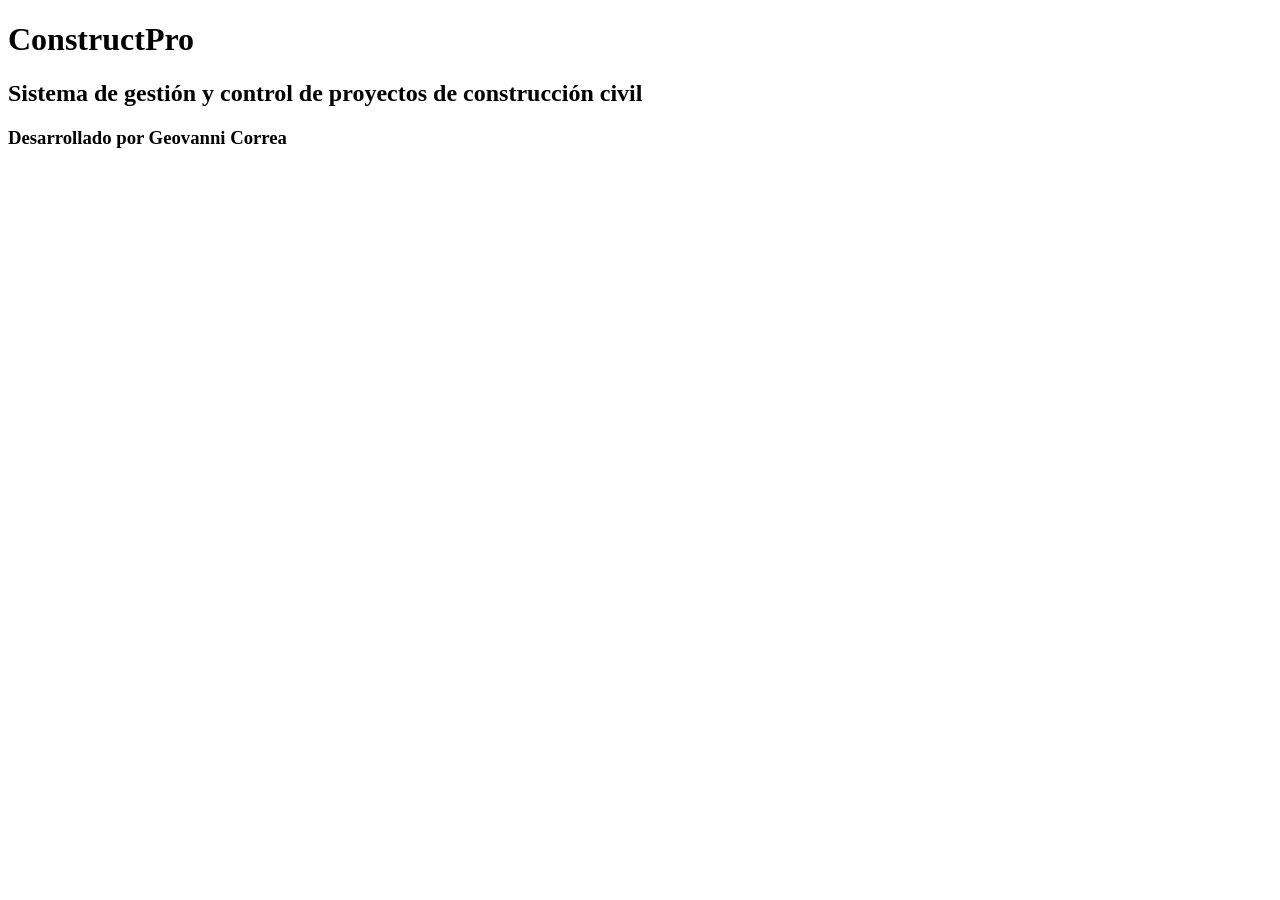
==== index.html @ c954213a "Add files via upload" ====
<!DOCTYPE html>
<html lang="es">
<head>
    <meta charset="UTF-8">
    <meta name="viewport" content="width=device-width, initial-scale=1.0">
    <title>ConstructPro</title>
</head>
<body>

    <h1>ConstructPro</h1>
    <h2>Sistema de gestión y control de proyectos de construcción civil</h2>
    <h3>Desarrollado por Geovanni Correa</h3>

</body>
</html>
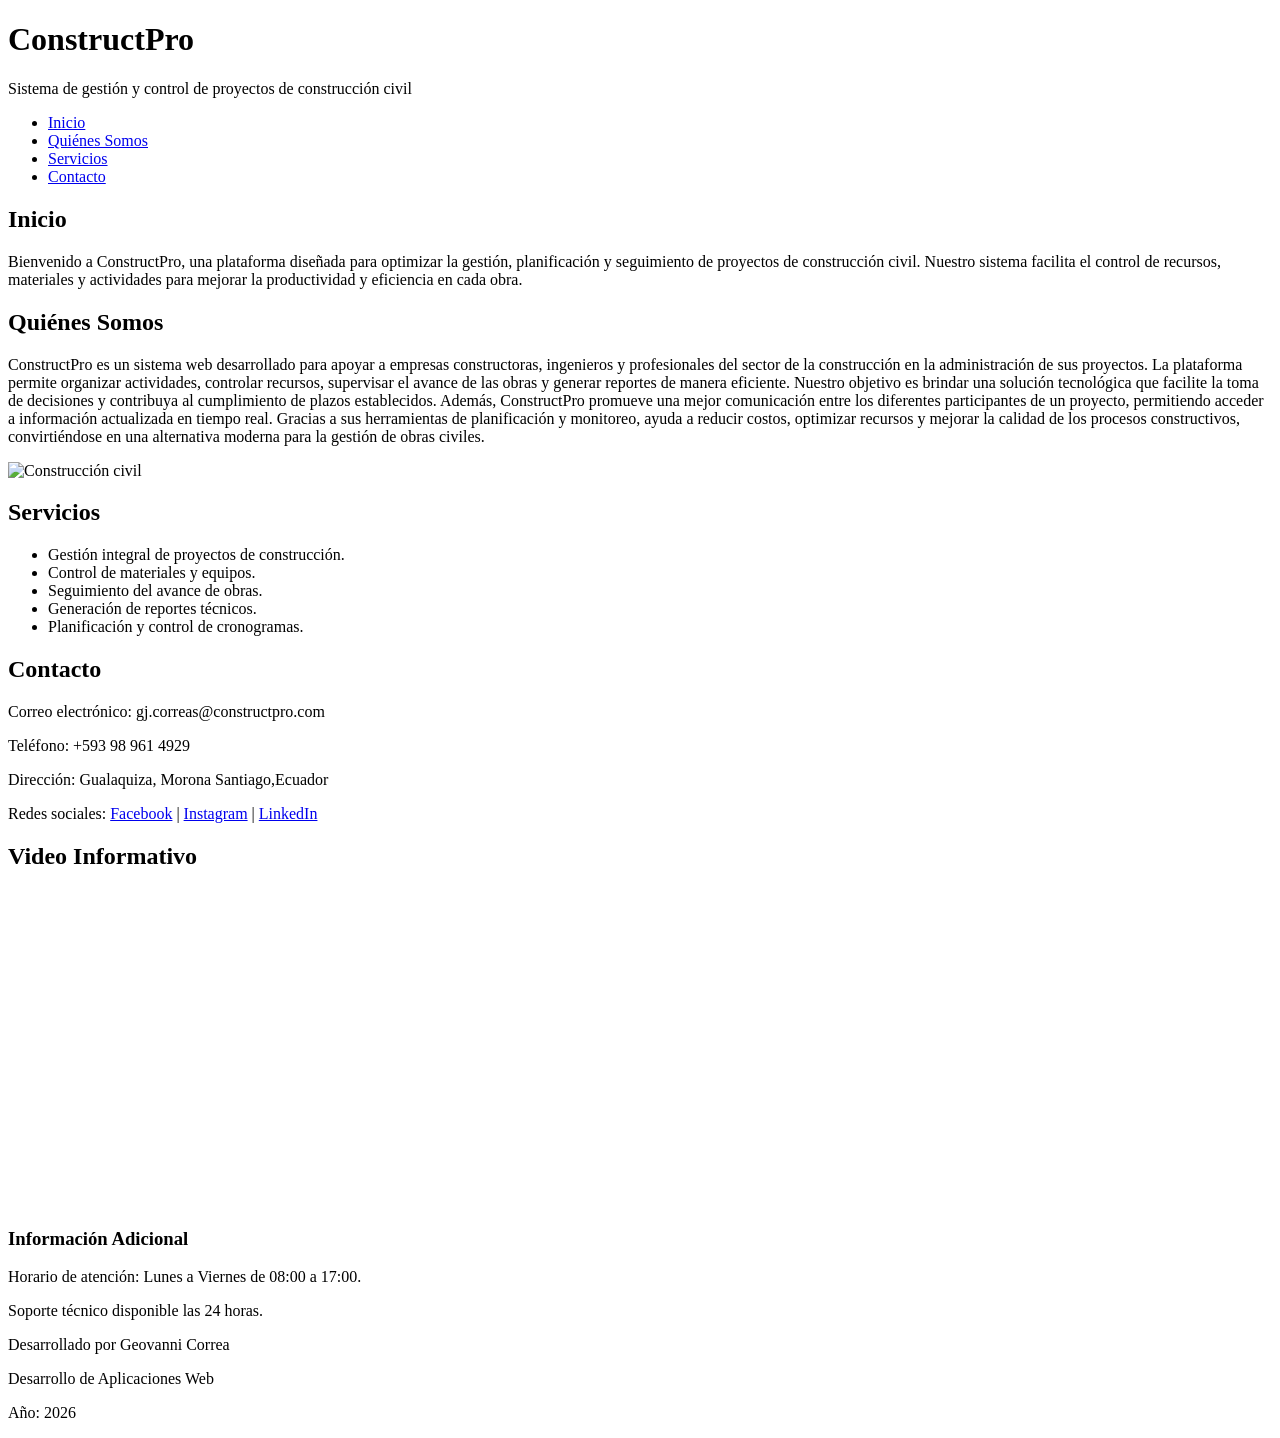
==== commit 6c6e769e: "Actualización Semana 3" ====
--- a/index.html
+++ b/index.html
@@ -7,9 +7,107 @@
 </head>
 <body>
 
-    <h1>ConstructPro</h1>
-    <h2>Sistema de gestión y control de proyectos de construcción civil</h2>
-    <h3>Desarrollado por Geovanni Correa</h3>
+    <header>
+        <h1>ConstructPro</h1>
+        <p>Sistema de gestión y control de proyectos de construcción civil</p>
+    </header>
+
+    <nav>
+        <ul>
+            <li><a href="#inicio">Inicio</a></li>
+            <li><a href="#quienes-somos">Quiénes Somos</a></li>
+            <li><a href="#servicios">Servicios</a></li>
+            <li><a href="#contacto">Contacto</a></li>
+        </ul>
+    </nav>
+
+    <main>
+
+        <section id="inicio">
+            <h2>Inicio</h2>
+            <p>
+                Bienvenido a ConstructPro, una plataforma diseñada para optimizar la gestión,
+                planificación y seguimiento de proyectos de construcción civil. Nuestro sistema
+                facilita el control de recursos, materiales y actividades para mejorar la
+                productividad y eficiencia en cada obra.
+            </p>
+        </section>
+
+        <section id="quienes-somos">
+            <h2>Quiénes Somos</h2>
+
+            <article>
+                <p>
+                    ConstructPro es un sistema web desarrollado para apoyar a empresas constructoras,
+                    ingenieros y profesionales del sector de la construcción en la administración de
+                    sus proyectos. La plataforma permite organizar actividades, controlar recursos,
+                    supervisar el avance de las obras y generar reportes de manera eficiente.
+                    Nuestro objetivo es brindar una solución tecnológica que facilite la toma de
+                    decisiones y contribuya al cumplimiento de plazos establecidos. Además,
+                    ConstructPro promueve una mejor comunicación entre los diferentes participantes
+                    de un proyecto, permitiendo acceder a información actualizada en tiempo real.
+                    Gracias a sus herramientas de planificación y monitoreo, ayuda a reducir costos,
+                    optimizar recursos y mejorar la calidad de los procesos constructivos,
+                    convirtiéndose en una alternativa moderna para la gestión de obras civiles.
+                </p>
+
+                <img src="https://images.unsplash.com/photo-1504307651254-35680f356dfd"
+                     alt="Construcción civil"
+                     width="560">
+            </article>
+        </section>
+
+        <section id="servicios">
+            <h2>Servicios</h2>
+            <ul>
+                <li>Gestión integral de proyectos de construcción.</li>
+                <li>Control de materiales y equipos.</li>
+                <li>Seguimiento del avance de obras.</li>
+                <li>Generación de reportes técnicos.</li>
+                <li>Planificación y control de cronogramas.</li>
+            </ul>
+        </section>
+
+        <section id="contacto">
+            <h2>Contacto</h2>
+
+            <p>Correo electrónico: gj.correas@constructpro.com</p>
+            <p>Teléfono: +593 98 961 4929</p>
+            <p>Dirección: Gualaquiza, Morona Santiago,Ecuador</p>
+
+            <p>
+                Redes sociales:
+                <a href="https://www.facebook.com" target="_blank">Facebook</a> |
+                <a href="https://www.instagram.com" target="_blank">Instagram</a> |
+                <a href="https://www.linkedin.com" target="_blank">LinkedIn</a>
+            </p>
+        </section>
+
+        <section>
+            <h2>Video Informativo</h2>
+
+<iframe width="560" height="315"
+    src="https://www.youtube.com/embed/iXQYnaMIH7M"
+    title="Video de ConstructPro"
+    frameborder="0"
+    allowfullscreen>
+</iframe>
+
+        </section>
+
+    </main>
+
+    <aside>
+        <h3>Información Adicional</h3>
+        <p>Horario de atención: Lunes a Viernes de 08:00 a 17:00.</p>
+        <p>Soporte técnico disponible las 24 horas.</p>
+    </aside>
+
+    <footer>
+        <p>Desarrollado por Geovanni Correa</p>
+        <p>Desarrollo de Aplicaciones Web</p>
+        <p>Año: 2026</p>
+    </footer>
 
 </body>
-</html>
+</html>
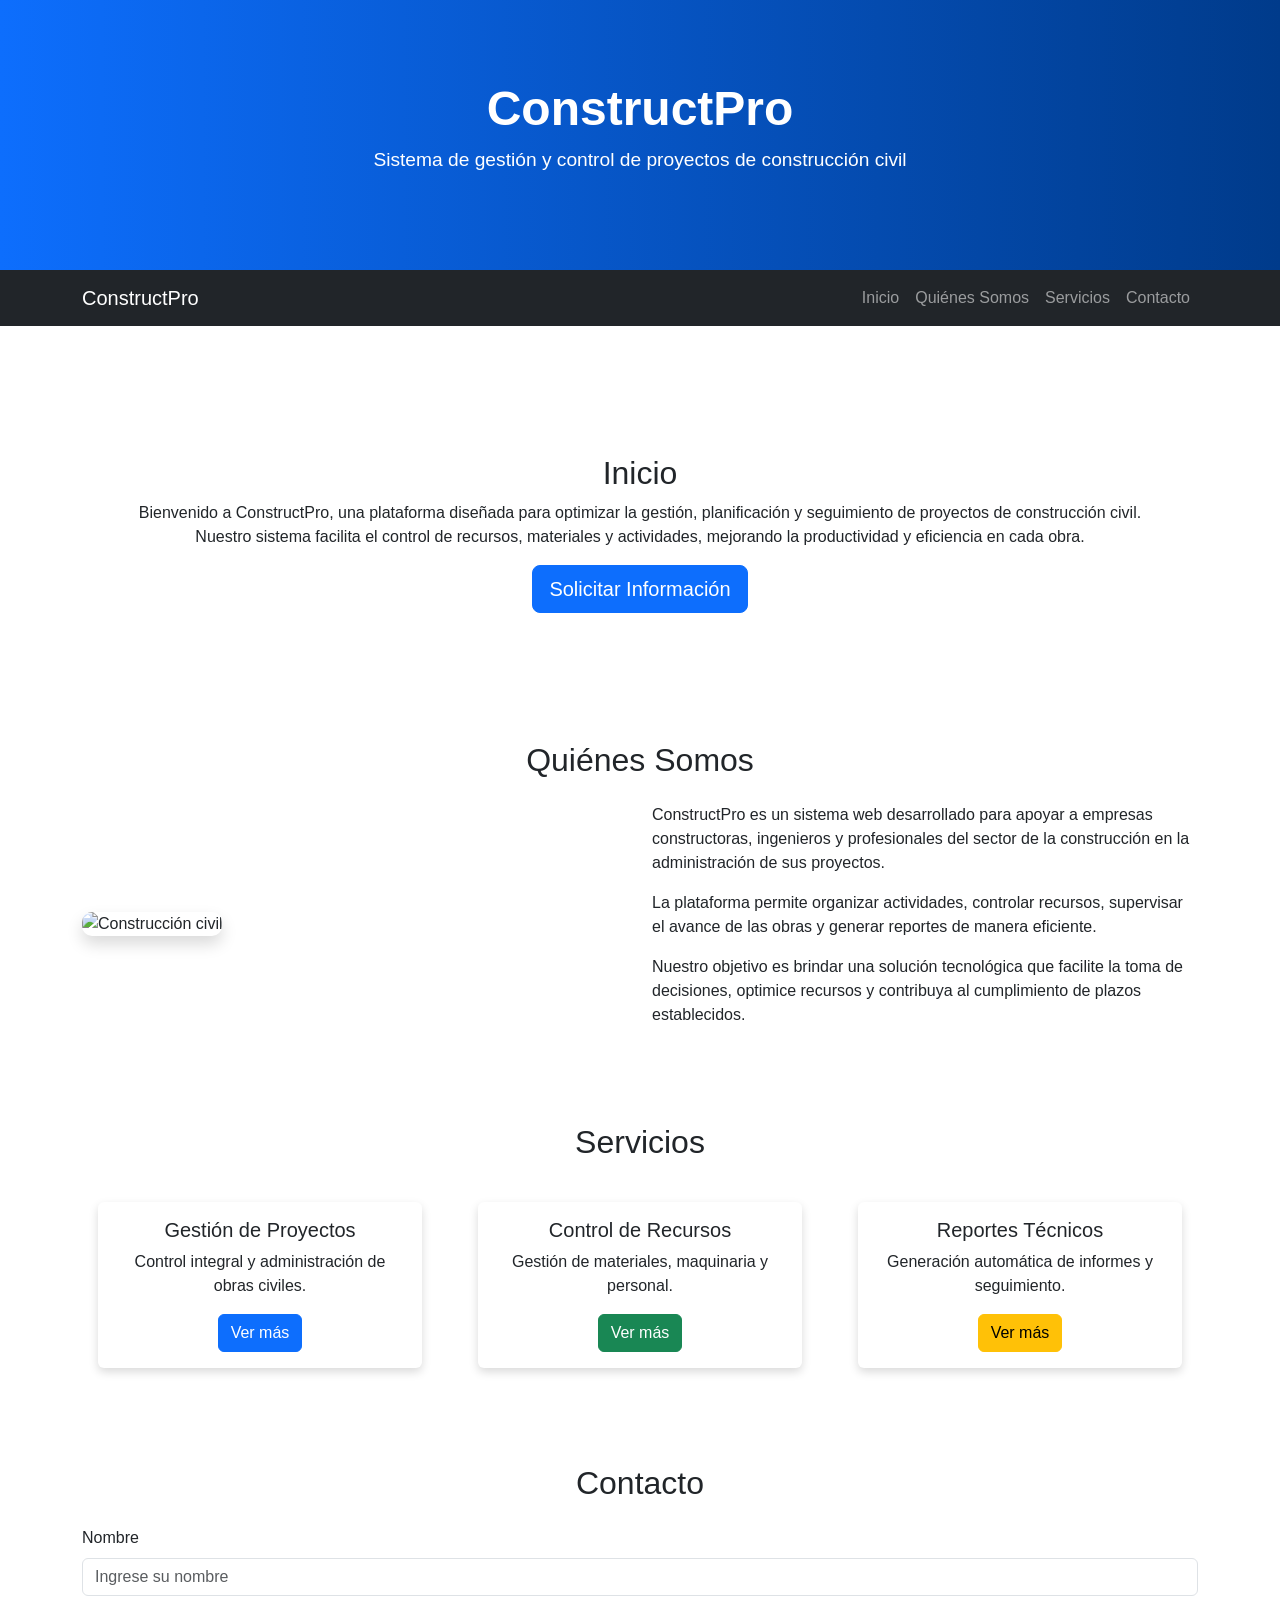
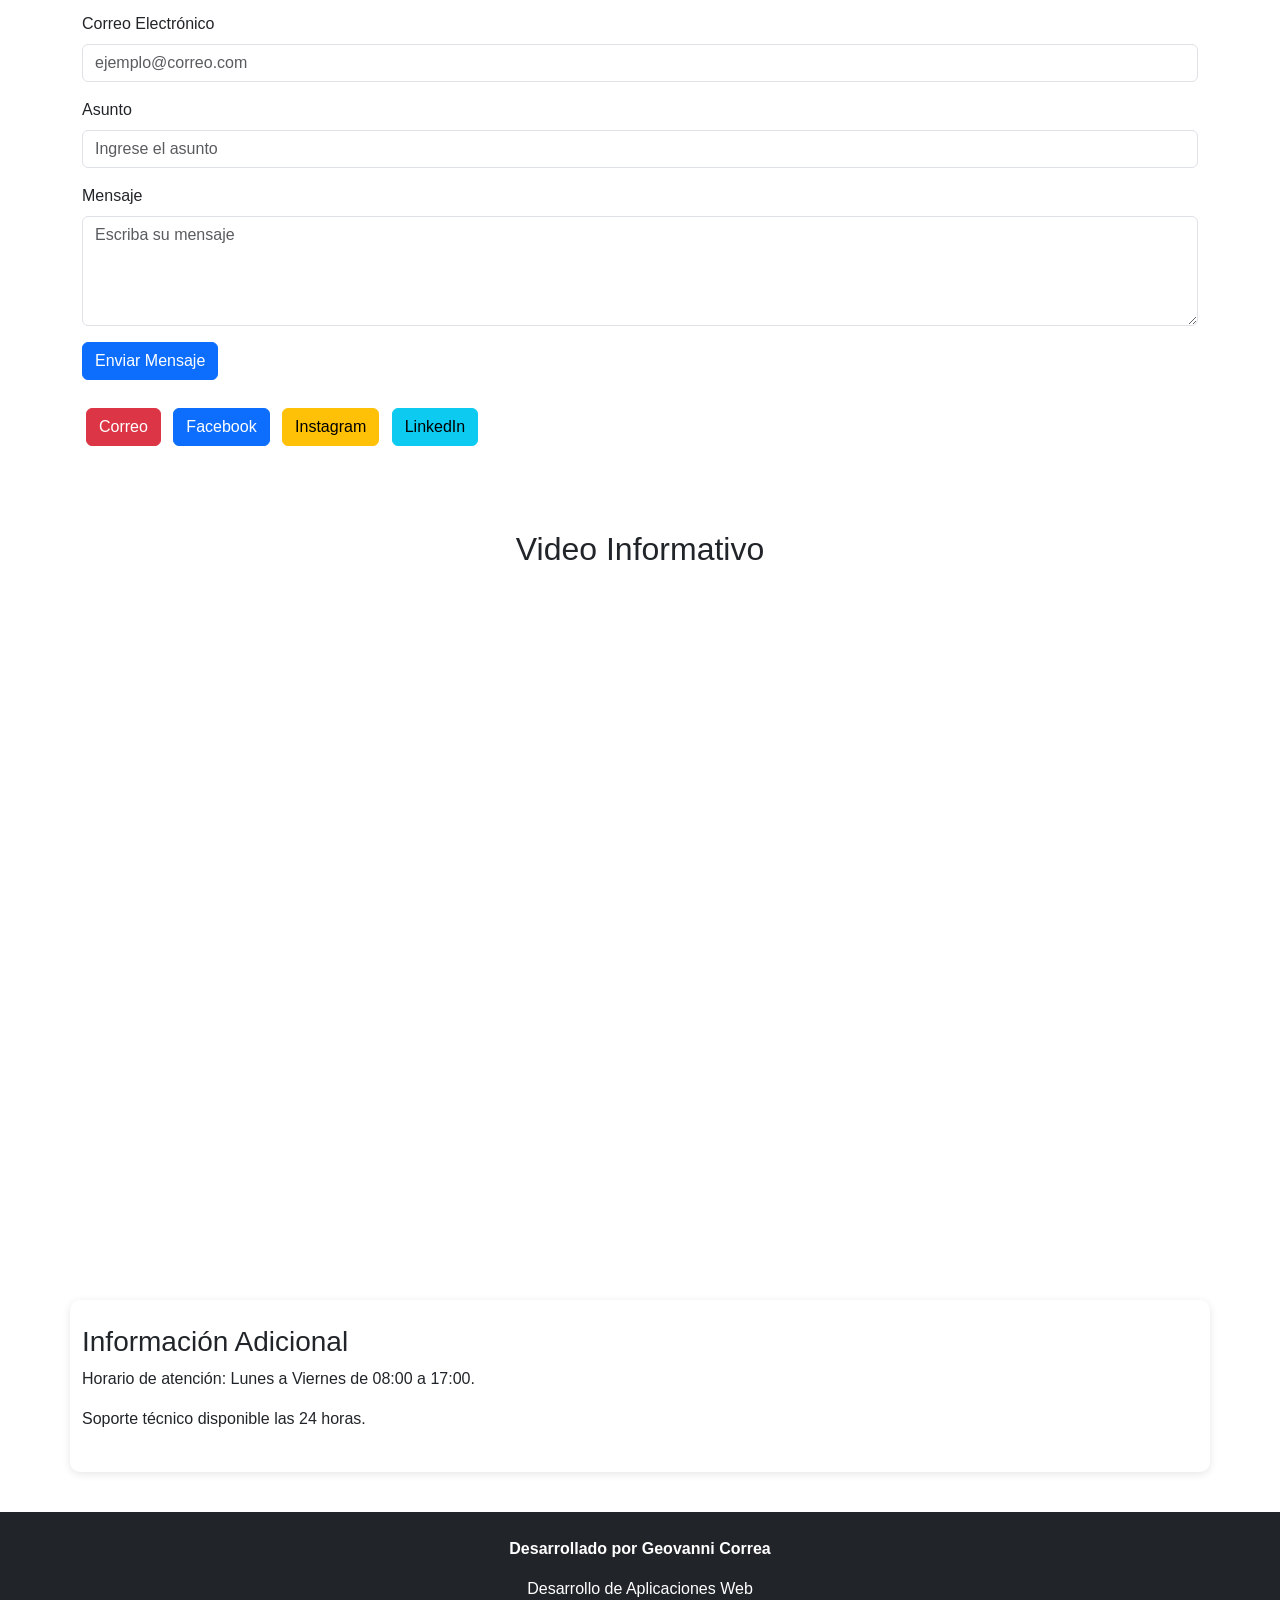
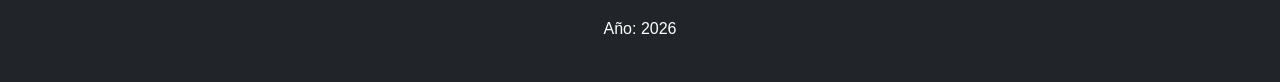
==== commit 88786367: "Actualización Semana 4 Bootstrap y CSS3" ====
--- a/index.html
+++ b/index.html
@@ -1,113 +1,446 @@
 <!DOCTYPE html>
 <html lang="es">
 <head>
-    <meta charset="UTF-8">
-    <meta name="viewport" content="width=device-width, initial-scale=1.0">
-    <title>ConstructPro</title>
+<meta charset="UTF-8">
+<meta name="viewport" content="width=device-width, initial-scale=1.0">
+
+<title>ConstructPro</title>
+
+<!-- Bootstrap -->
+<link href="https://cdn.jsdelivr.net/npm/bootstrap@5.3.8/dist/css/bootstrap.min.css" rel="stylesheet">
+
+<style>
+
+body{
+    font-family: Arial, sans-serif;
+    background-color: #ffffff;
+}
+
+/* HEADER */
+header{
+    background: linear-gradient(90deg, #0d6efd, #003b8b);
+    color: white;
+    text-align: center;
+    padding: 80px 20px;
+}
+
+header h1{
+    font-size: 3rem;
+    font-weight: bold;
+}
+
+header p{
+    font-size: 1.2rem;
+}
+
+/* SECCIONES */
+section{
+    margin-top: 80px;
+    margin-bottom: 80px;
+}
+
+/* TARJETAS */
+.card{
+    border: none;
+    box-shadow: 0 4px 10px rgba(0,0,0,0.15);
+    transition: transform 0.3s;
+}
+
+.card:hover{
+    transform: translateY(-5px);
+}
+
+/* IMAGEN */
+img{
+    border-radius: 10px;
+}
+
+/* ASIDE */
+aside{
+    background-color: white;
+    padding: 25px;
+    border-radius: 10px;
+    margin-top: 40px;
+    box-shadow: 0 2px 8px rgba(0,0,0,0.1);
+}
+
+/* FOOTER */
+footer{
+    background-color: #212529;
+    color: white;
+    text-align: center;
+    padding: 25px;
+    margin-top: 40px;
+}
+
+/* RESPONSIVE */
+@media(max-width:768px){
+
+    header{
+        padding: 50px 15px;
+    }
+
+    header h1{
+        font-size: 2rem;
+    }
+
+    header p{
+        font-size: 1rem;
+    }
+}
+
+</style>
+
 </head>
 <body>
 
-    <header>
-        <h1>ConstructPro</h1>
-        <p>Sistema de gestión y control de proyectos de construcción civil</p>
-    </header>
-
-    <nav>
-        <ul>
-            <li><a href="#inicio">Inicio</a></li>
-            <li><a href="#quienes-somos">Quiénes Somos</a></li>
-            <li><a href="#servicios">Servicios</a></li>
-            <li><a href="#contacto">Contacto</a></li>
-        </ul>
-    </nav>
-
-    <main>
-
-        <section id="inicio">
-            <h2>Inicio</h2>
-            <p>
-                Bienvenido a ConstructPro, una plataforma diseñada para optimizar la gestión,
-                planificación y seguimiento de proyectos de construcción civil. Nuestro sistema
-                facilita el control de recursos, materiales y actividades para mejorar la
-                productividad y eficiencia en cada obra.
-            </p>
-        </section>
-
-        <section id="quienes-somos">
-            <h2>Quiénes Somos</h2>
-
-            <article>
-                <p>
-                    ConstructPro es un sistema web desarrollado para apoyar a empresas constructoras,
-                    ingenieros y profesionales del sector de la construcción en la administración de
-                    sus proyectos. La plataforma permite organizar actividades, controlar recursos,
-                    supervisar el avance de las obras y generar reportes de manera eficiente.
-                    Nuestro objetivo es brindar una solución tecnológica que facilite la toma de
-                    decisiones y contribuya al cumplimiento de plazos establecidos. Además,
-                    ConstructPro promueve una mejor comunicación entre los diferentes participantes
-                    de un proyecto, permitiendo acceder a información actualizada en tiempo real.
-                    Gracias a sus herramientas de planificación y monitoreo, ayuda a reducir costos,
-                    optimizar recursos y mejorar la calidad de los procesos constructivos,
-                    convirtiéndose en una alternativa moderna para la gestión de obras civiles.
-                </p>
-
-                <img src="https://images.unsplash.com/photo-1504307651254-35680f356dfd"
-                     alt="Construcción civil"
-                     width="560">
-            </article>
-        </section>
-
-        <section id="servicios">
-            <h2>Servicios</h2>
-            <ul>
-                <li>Gestión integral de proyectos de construcción.</li>
-                <li>Control de materiales y equipos.</li>
-                <li>Seguimiento del avance de obras.</li>
-                <li>Generación de reportes técnicos.</li>
-                <li>Planificación y control de cronogramas.</li>
-            </ul>
-        </section>
-
-        <section id="contacto">
-            <h2>Contacto</h2>
-
-            <p>Correo electrónico: gj.correas@constructpro.com</p>
-            <p>Teléfono: +593 98 961 4929</p>
-            <p>Dirección: Gualaquiza, Morona Santiago,Ecuador</p>
-
-            <p>
-                Redes sociales:
-                <a href="https://www.facebook.com" target="_blank">Facebook</a> |
-                <a href="https://www.instagram.com" target="_blank">Instagram</a> |
-                <a href="https://www.linkedin.com" target="_blank">LinkedIn</a>
-            </p>
-        </section>
-
-        <section>
-            <h2>Video Informativo</h2>
-
-<iframe width="560" height="315"
-    src="https://www.youtube.com/embed/iXQYnaMIH7M"
-    title="Video de ConstructPro"
-    frameborder="0"
-    allowfullscreen>
+<!-- HEADER -->
+<header>
+    <h1>ConstructPro</h1>
+    <p>Sistema de gestión y control de proyectos de construcción civil</p>
+</header>
+
+<!-- NAVBAR -->
+<nav class="navbar navbar-expand-lg navbar-dark bg-dark">
+
+<div class="container">
+
+<a class="navbar-brand" href="#">ConstructPro</a>
+
+<button class="navbar-toggler"
+type="button"
+data-bs-toggle="collapse"
+data-bs-target="#menu">
+
+<span class="navbar-toggler-icon"></span>
+
+</button>
+
+<div class="collapse navbar-collapse" id="menu">
+
+<ul class="navbar-nav ms-auto">
+
+<li class="nav-item">
+<a class="nav-link" href="#inicio">Inicio</a>
+</li>
+
+<li class="nav-item">
+<a class="nav-link" href="#quienes-somos">Quiénes Somos</a>
+</li>
+
+<li class="nav-item">
+<a class="nav-link" href="#servicios">Servicios</a>
+</li>
+
+<li class="nav-item">
+<a class="nav-link" href="#contacto">Contacto</a>
+</li>
+
+</ul>
+
+</div>
+
+</div>
+
+</nav>
+
+<!-- MAIN -->
+<main class="container">
+
+<!-- INICIO -->
+<section id="inicio" class="text-center p-5">
+
+<h2>Inicio</h2>
+
+<p>
+Bienvenido a ConstructPro, una plataforma diseñada para optimizar la gestión,
+planificación y seguimiento de proyectos de construcción civil.
+Nuestro sistema facilita el control de recursos, materiales y actividades,
+mejorando la productividad y eficiencia en cada obra.
+</p>
+
+<a href="#contacto" class="btn btn-primary btn-lg">
+Solicitar Información
+</a>
+
+</section>
+
+<!-- QUIÉNES SOMOS -->
+<section id="quienes-somos">
+
+<h2 class="text-center mb-4">
+Quiénes Somos
+</h2>
+
+<div class="row align-items-center">
+
+<div class="col-md-6">
+
+<img
+src="https://images.unsplash.com/photo-1504307651254-35680f356dfd?auto=format&fit=crop&w=1000&q=80"
+alt="Construcción civil"
+class="img-fluid shadow">
+
+</div>
+
+<div class="col-md-6">
+
+<article>
+
+<p>
+ConstructPro es un sistema web desarrollado para apoyar a empresas constructoras,
+ingenieros y profesionales del sector de la construcción en la administración de
+sus proyectos.
+</p>
+
+<p>
+La plataforma permite organizar actividades, controlar recursos, supervisar el
+avance de las obras y generar reportes de manera eficiente.
+</p>
+
+<p>
+Nuestro objetivo es brindar una solución tecnológica que facilite la toma de
+decisiones, optimice recursos y contribuya al cumplimiento de plazos establecidos.
+</p>
+
+</article>
+
+</div>
+
+</div>
+
+</section>
+
+<!-- SERVICIOS -->
+<section id="servicios">
+
+<h2 class="text-center mb-4">
+Servicios
+</h2>
+
+<div class="row">
+
+<div class="col-md-4">
+
+<div class="card m-3">
+
+<div class="card-body text-center">
+
+<h5 class="card-title">
+Gestión de Proyectos
+</h5>
+
+<p class="card-text">
+Control integral y administración de obras civiles.
+</p>
+
+<a href="#" class="btn btn-primary">
+Ver más
+</a>
+
+</div>
+
+</div>
+
+</div>
+
+<div class="col-md-4">
+
+<div class="card m-3">
+
+<div class="card-body text-center">
+
+<h5 class="card-title">
+Control de Recursos
+</h5>
+
+<p class="card-text">
+Gestión de materiales, maquinaria y personal.
+</p>
+
+<a href="#" class="btn btn-success">
+Ver más
+</a>
+
+</div>
+
+</div>
+
+</div>
+
+<div class="col-md-4">
+
+<div class="card m-3">
+
+<div class="card-body text-center">
+
+<h5 class="card-title">
+Reportes Técnicos
+</h5>
+
+<p class="card-text">
+Generación automática de informes y seguimiento.
+</p>
+
+<a href="#" class="btn btn-warning">
+Ver más
+</a>
+
+</div>
+
+</div>
+
+</div>
+
+</div>
+
+</section>
+
+<!-- CONTACTO -->
+<section id="contacto">
+
+<h2 class="text-center mb-4">
+Contacto
+</h2>
+
+<form>
+
+<div class="mb-3">
+
+<label class="form-label">
+Nombre
+</label>
+
+<input
+type="text"
+class="form-control"
+placeholder="Ingrese su nombre">
+
+</div>
+
+<div class="mb-3">
+
+<label class="form-label">
+Correo Electrónico
+</label>
+
+<input
+type="email"
+class="form-control"
+placeholder="ejemplo@correo.com">
+
+</div>
+
+<div class="mb-3">
+
+<label class="form-label">
+Asunto
+</label>
+
+<input
+type="text"
+class="form-control"
+placeholder="Ingrese el asunto">
+
+</div>
+
+<div class="mb-3">
+
+<label class="form-label">
+Mensaje
+</label>
+
+<textarea
+class="form-control"
+rows="4"
+placeholder="Escriba su mensaje"></textarea>
+
+</div>
+
+<button type="submit" class="btn btn-primary">
+Enviar Mensaje
+</button>
+
+</form>
+
+<div class="mt-4">
+
+<a href="mailto:gj.correas@constructpro.com"
+class="btn btn-danger m-1">
+Correo
+</a>
+
+<a href="https://www.facebook.com"
+target="_blank"
+class="btn btn-primary m-1">
+Facebook
+</a>
+
+<a href="https://www.instagram.com"
+target="_blank"
+class="btn btn-warning m-1">
+Instagram
+</a>
+
+<a href="https://www.linkedin.com"
+target="_blank"
+class="btn btn-info m-1">
+LinkedIn
+</a>
+
+</div>
+
+</section>
+
+<!-- VIDEO -->
+<section class="text-center">
+
+<h2 class="mb-4">
+Video Informativo
+</h2>
+
+<div class="ratio ratio-16x9">
+
+<iframe
+src="https://www.youtube.com/embed/iXQYnaMIH7M"
+title="Video ConstructPro"
+allowfullscreen>
 </iframe>
 
-        </section>
-
-    </main>
-
-    <aside>
-        <h3>Información Adicional</h3>
-        <p>Horario de atención: Lunes a Viernes de 08:00 a 17:00.</p>
-        <p>Soporte técnico disponible las 24 horas.</p>
-    </aside>
-
-    <footer>
-        <p>Desarrollado por Geovanni Correa</p>
-        <p>Desarrollo de Aplicaciones Web</p>
-        <p>Año: 2026</p>
-    </footer>
+</div>
+
+</section>
+
+</main>
+
+<!-- ASIDE -->
+<aside class="container">
+
+<h3>Información Adicional</h3>
+
+<p>
+Horario de atención: Lunes a Viernes de 08:00 a 17:00.
+</p>
+
+<p>
+Soporte técnico disponible las 24 horas.
+</p>
+
+</aside>
+
+<!-- FOOTER -->
+<footer>
+
+<p><strong>Desarrollado por Geovanni Correa</strong></p>
+
+<p>Desarrollo de Aplicaciones Web</p>
+
+<p>Año: 2026</p>
+
+</footer>
+
+<!-- Bootstrap JS -->
+<script src="https://cdn.jsdelivr.net/npm/bootstrap@5.3.8/dist/js/bootstrap.bundle.min.js"></script>
 
 </body>
 </html>
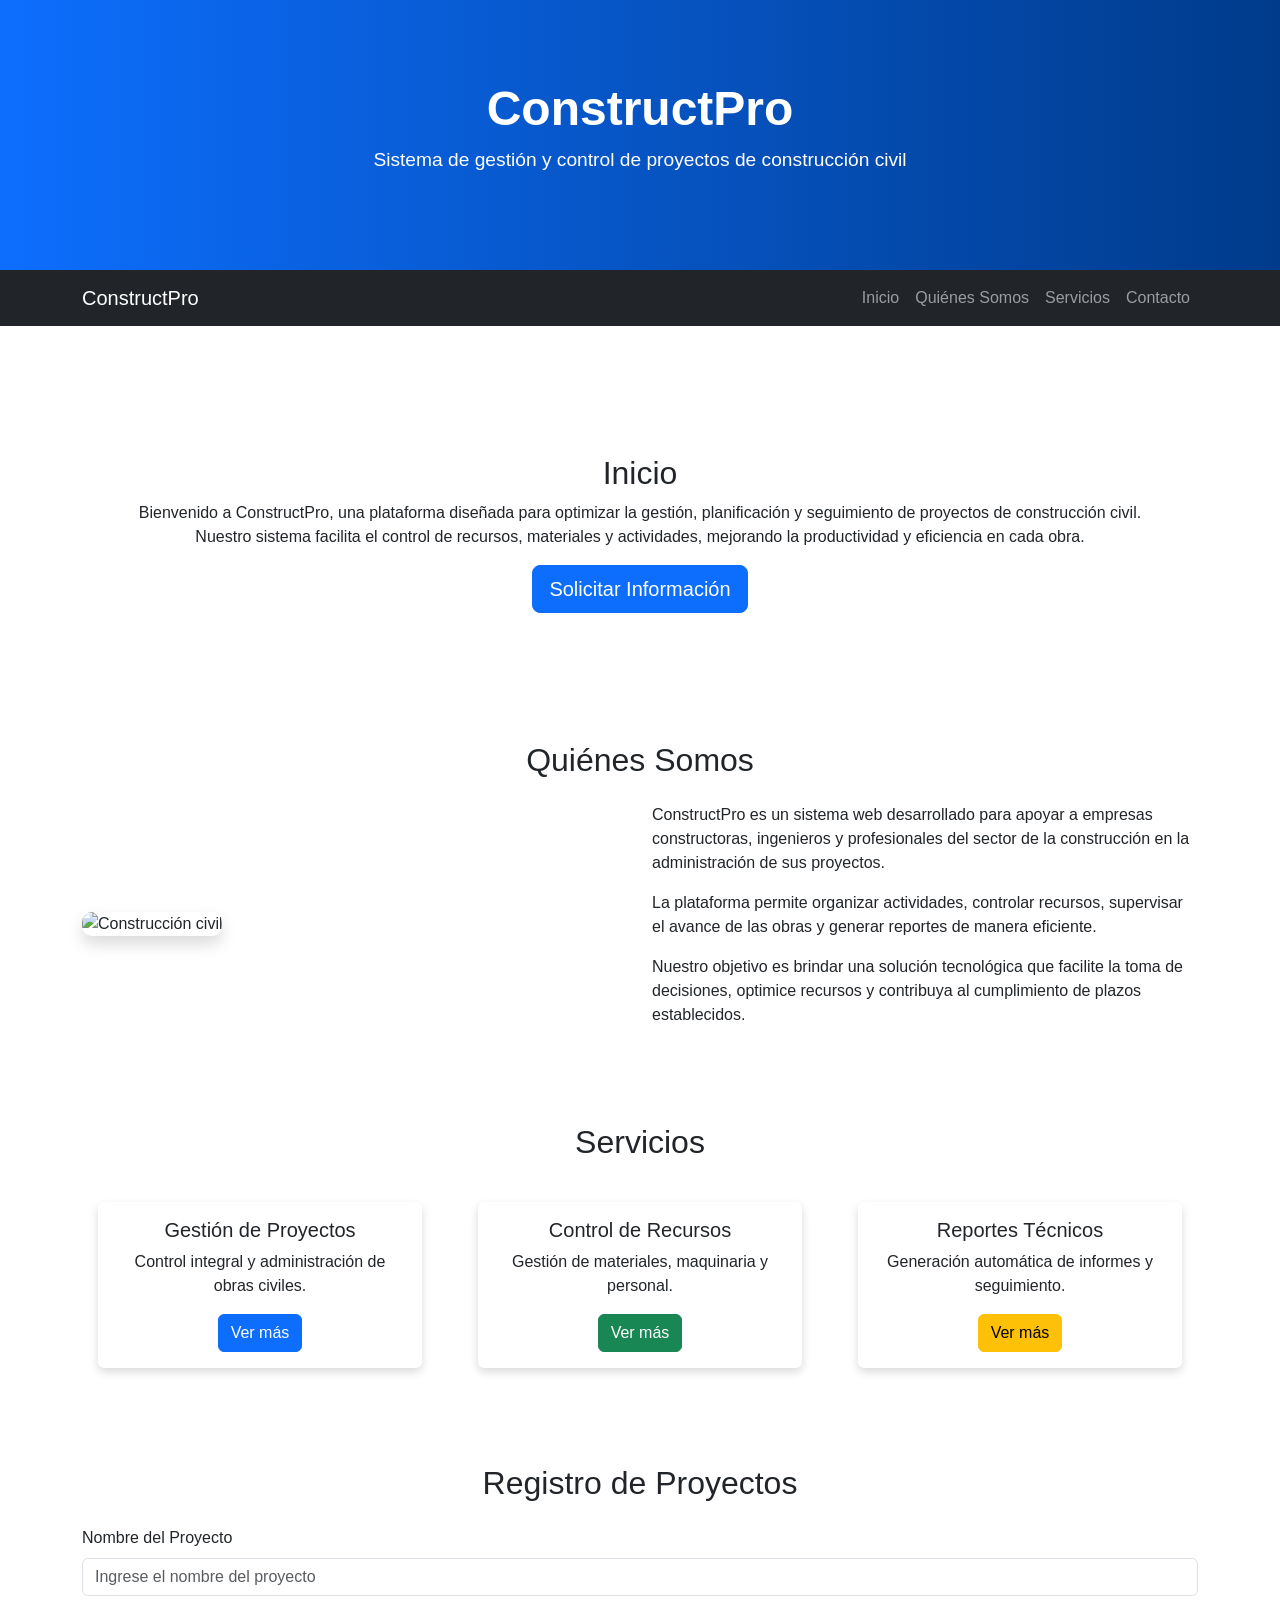
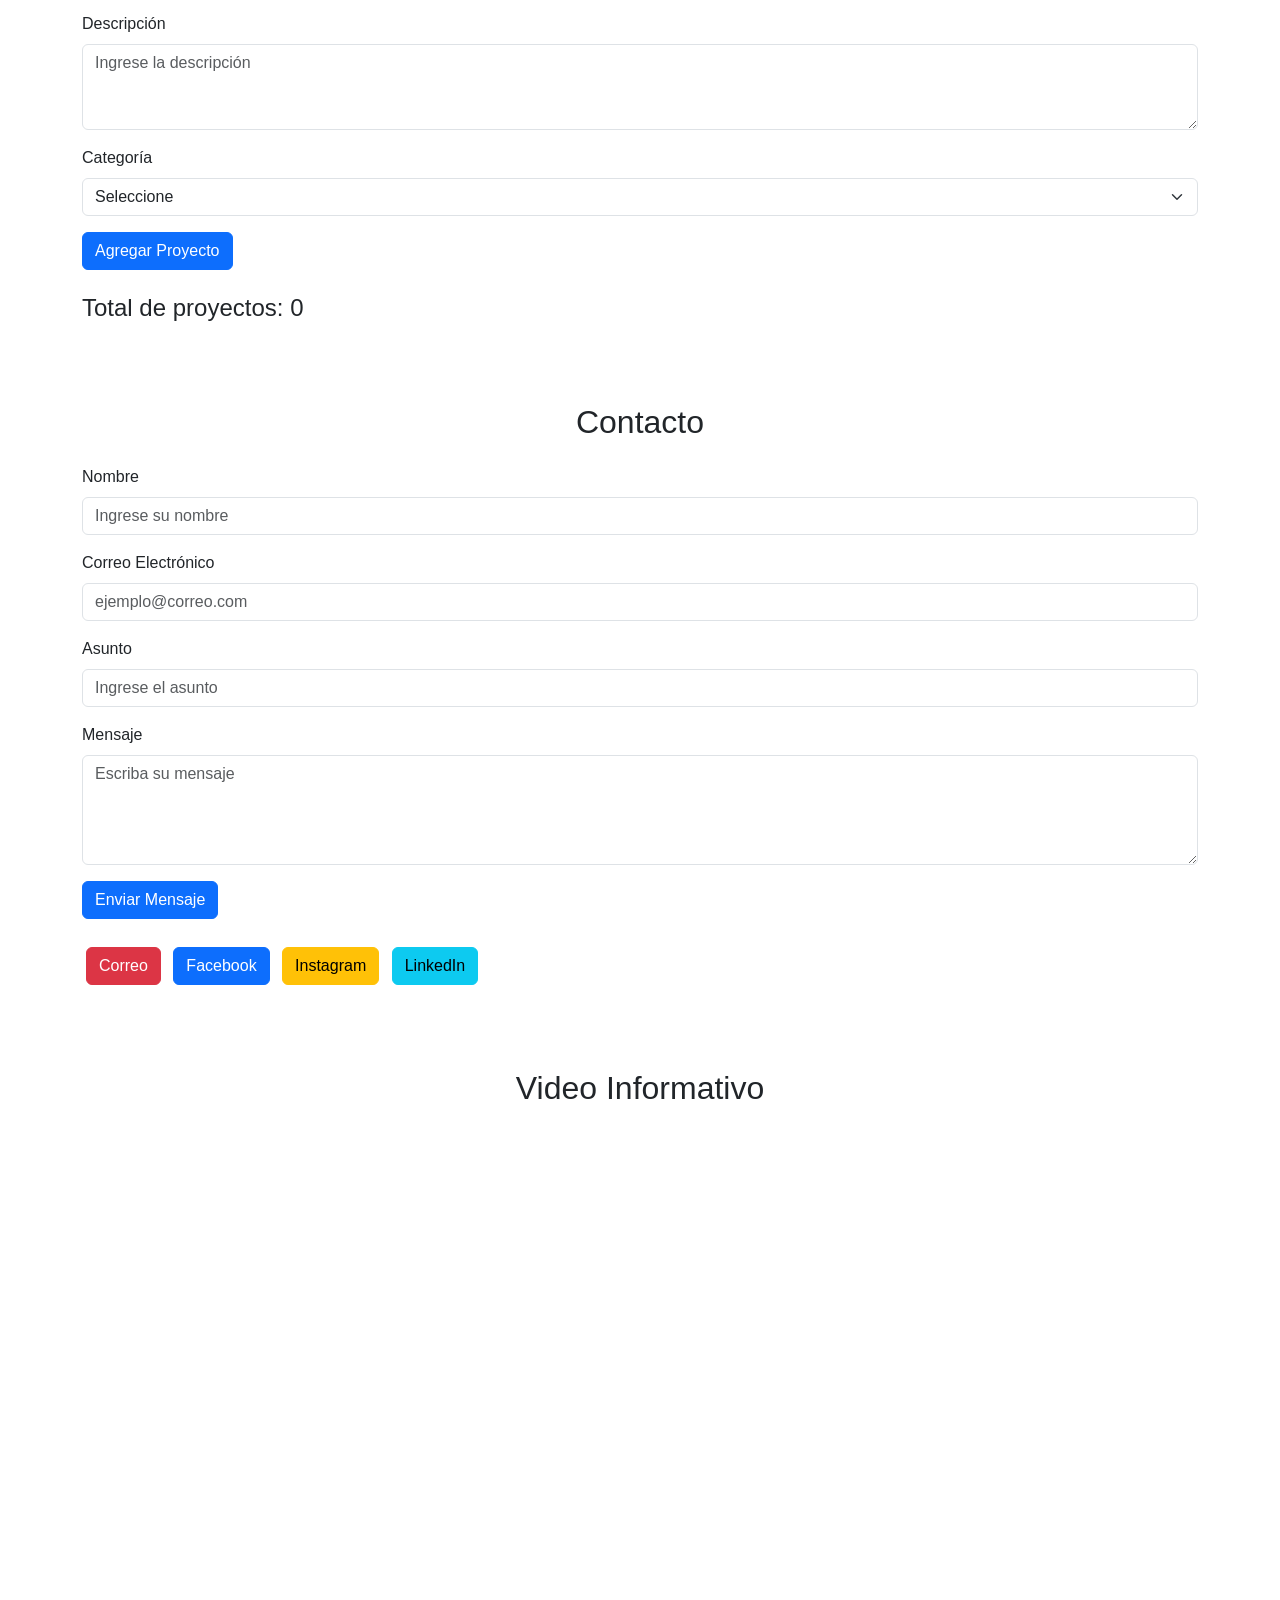
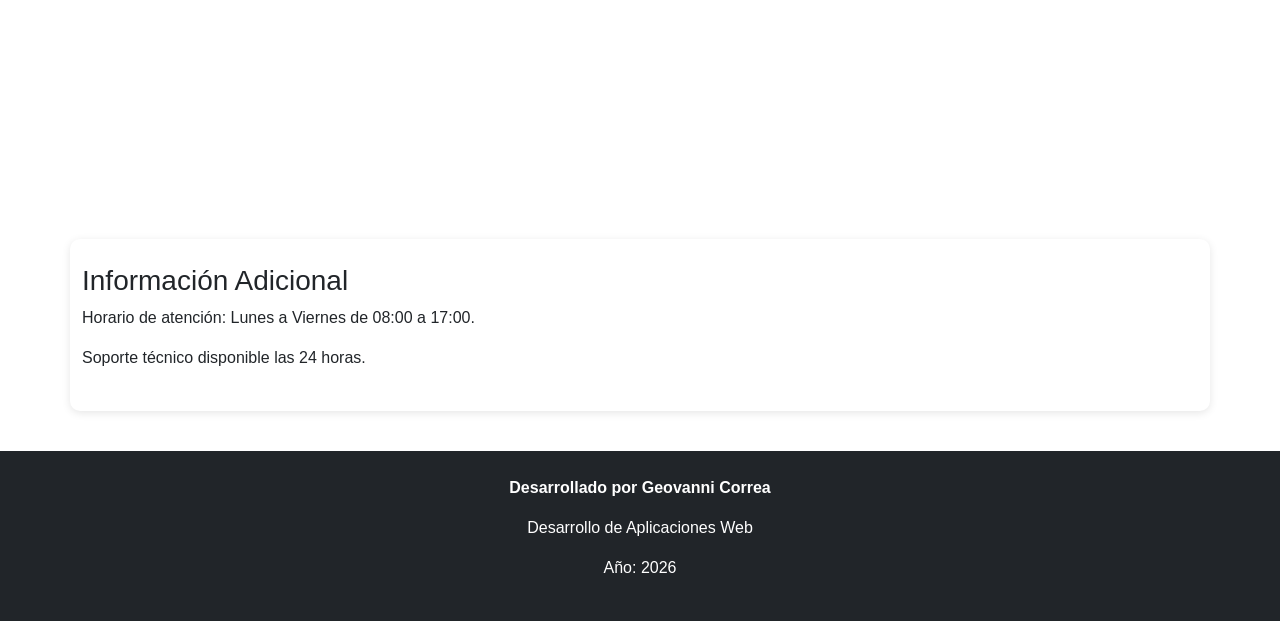
==== commit b2b594d1: "Actualización Semana 5 - JavaScript" ====
--- a/index.html
+++ b/index.html
@@ -212,6 +212,7 @@
 </section>
 
 <!-- SERVICIOS -->
+<!-- SERVICIOS -->
 <section id="servicios">
 
 <h2 class="text-center mb-4">
@@ -293,6 +294,69 @@
 </div>
 
 </div>
+
+</section>
+
+<!-- REGISTRO DE PROYECTOS -->
+<section id="proyectos">
+
+<h2 class="text-center mb-4">
+Registro de Proyectos
+</h2>
+
+<form id="formProyecto">
+
+<div class="mb-3">
+<label class="form-label">Nombre del Proyecto</label>
+<input
+type="text"
+class="form-control"
+id="nombre"
+placeholder="Ingrese el nombre del proyecto">
+</div>
+
+<div class="mb-3">
+<label class="form-label">Descripción</label>
+<textarea
+class="form-control"
+id="descripcion"
+rows="3"
+placeholder="Ingrese la descripción"></textarea>
+</div>
+
+<div class="mb-3">
+<label class="form-label">Categoría</label>
+
+<select
+class="form-select"
+id="categoria">
+
+<option value="">Seleccione</option>
+<option>Edificación</option>
+<option>Carreteras</option>
+<option>Puentes</option>
+<option>Vivienda</option>
+
+</select>
+
+</div>
+
+<button
+type="submit"
+class="btn btn-primary">
+Agregar Proyecto
+</button>
+
+</form>
+
+<div id="mensaje" class="mt-3"></div>
+
+<h4 class="mt-4">
+Total de proyectos:
+<span id="total">0</span>
+</h4>
+
+<div id="listaProyectos"></div>
 
 </section>
 
@@ -442,5 +506,7 @@
 <!-- Bootstrap JS -->
 <script src="https://cdn.jsdelivr.net/npm/bootstrap@5.3.8/dist/js/bootstrap.bundle.min.js"></script>
 
+<script src="script.js"></script>
+
 </body>
 </html>
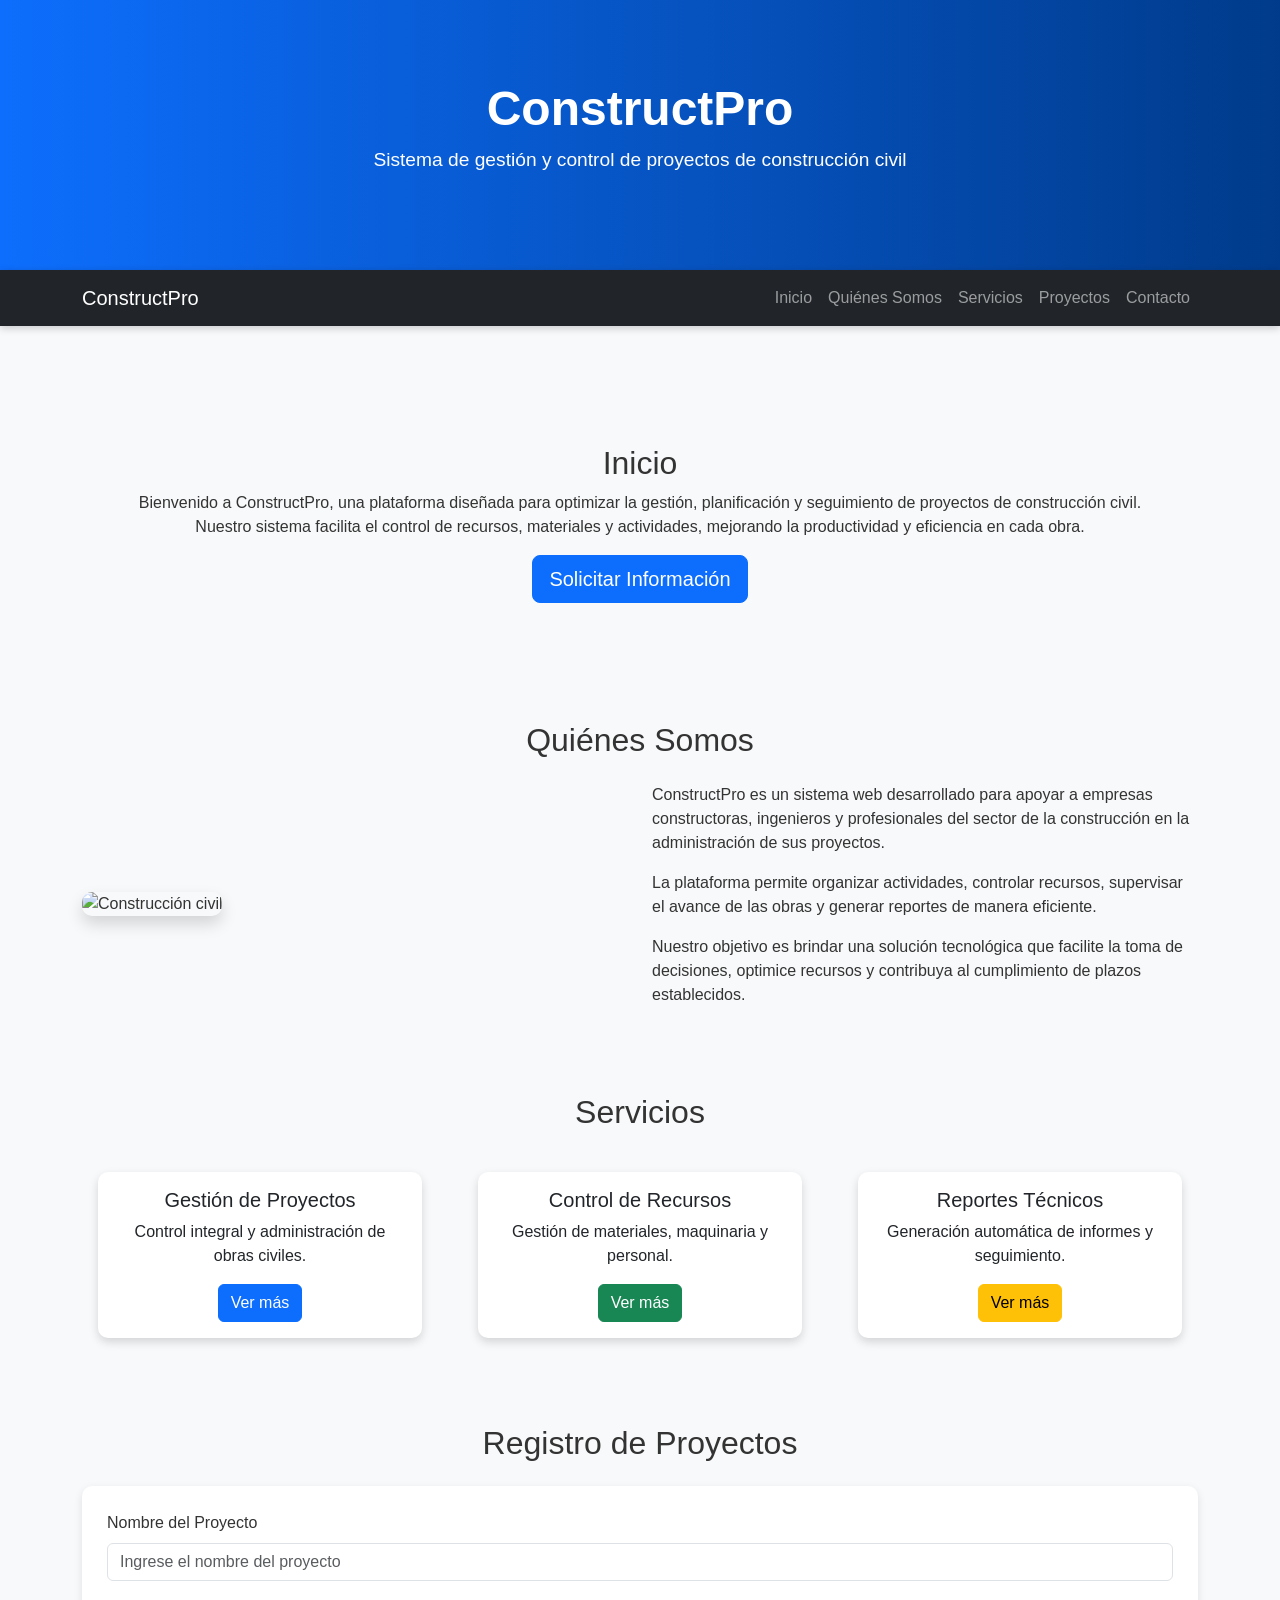
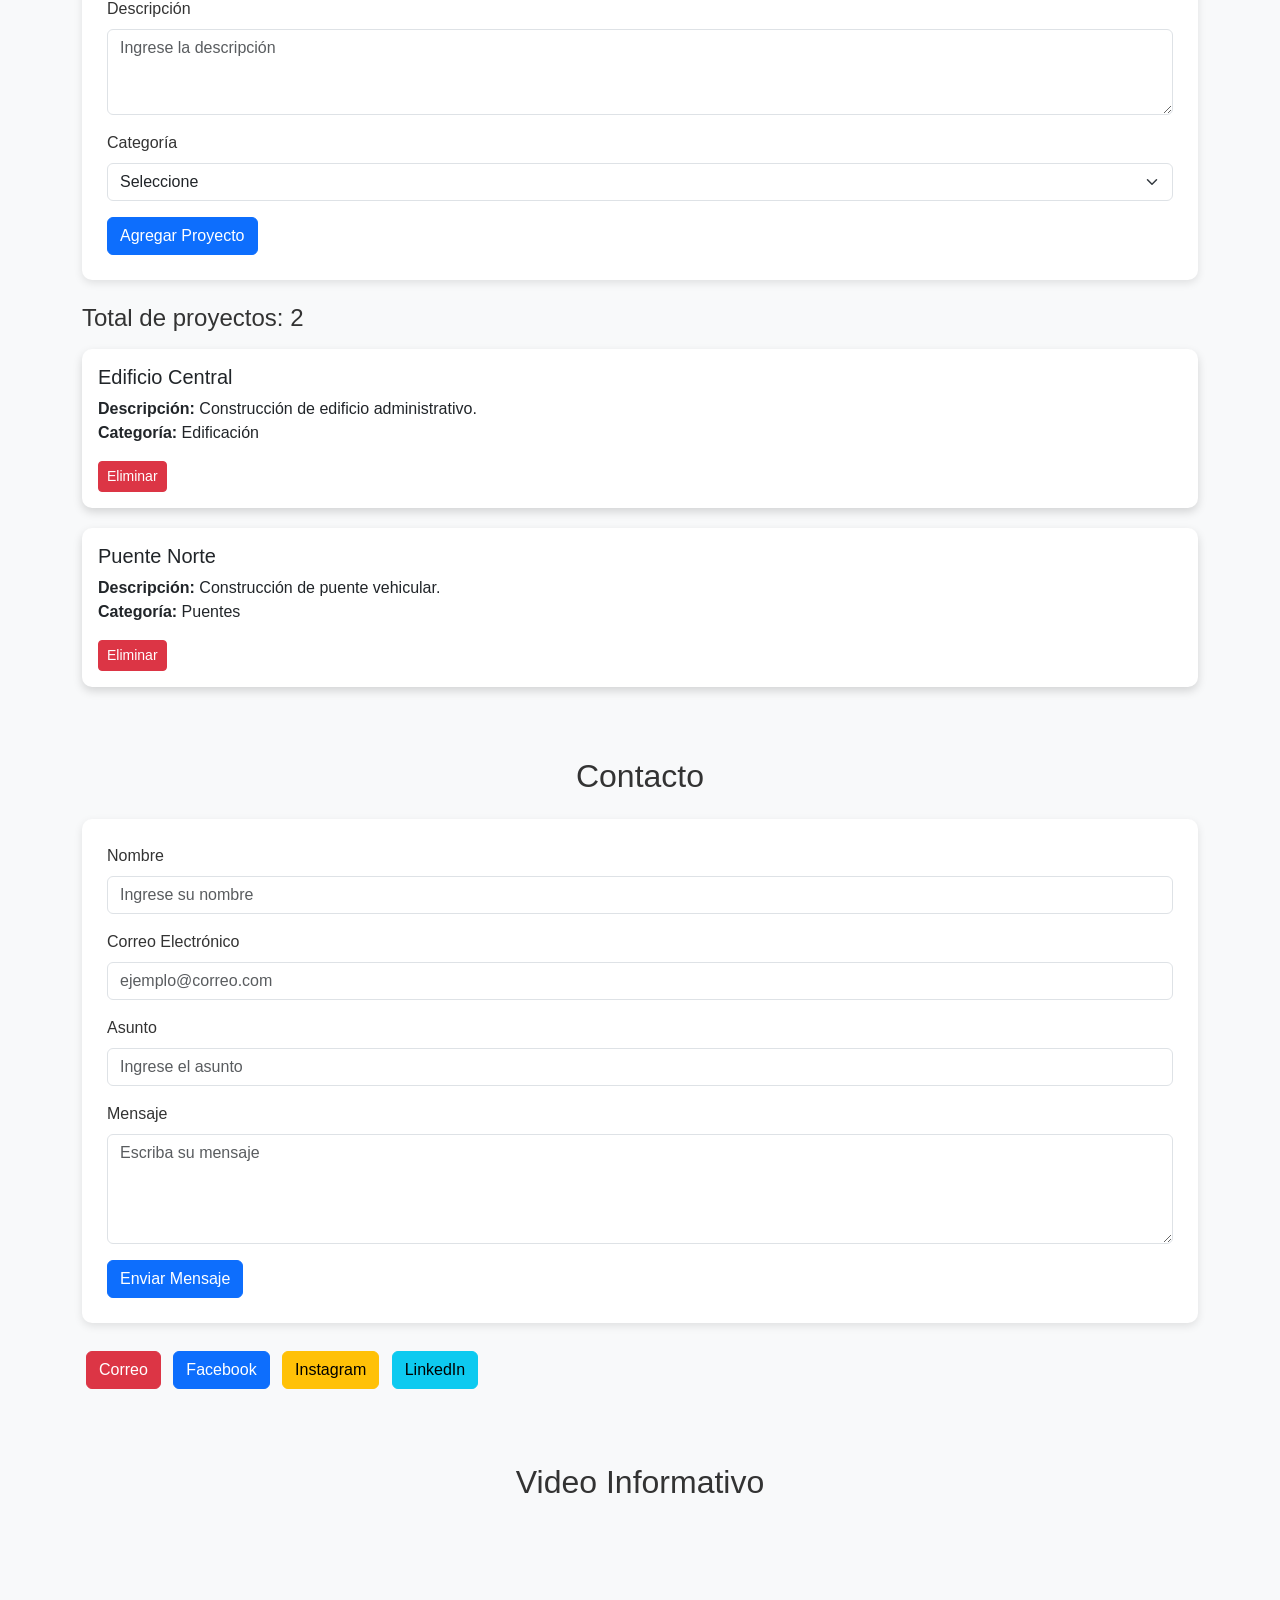
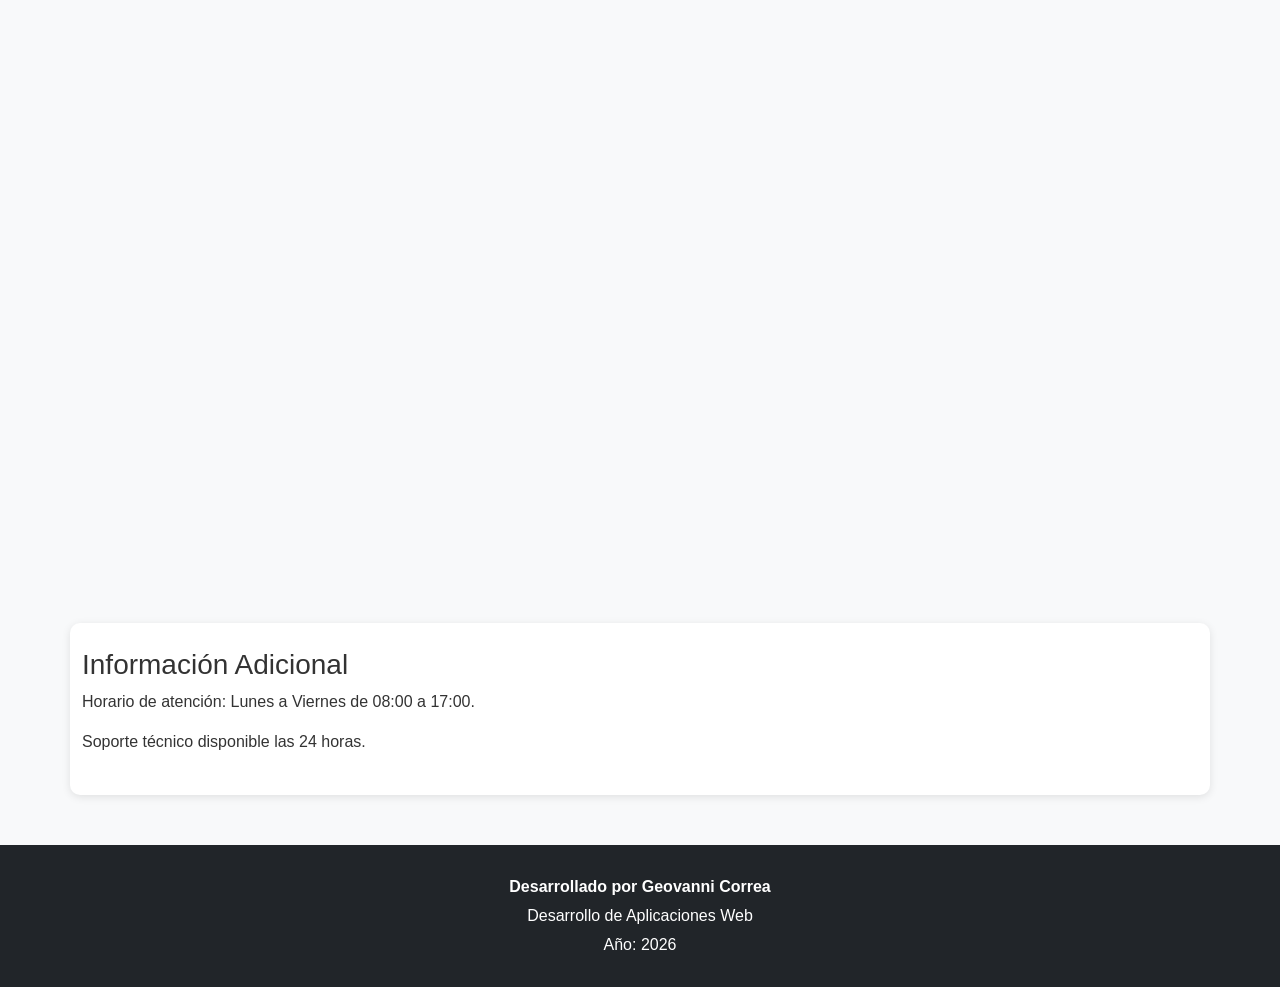
==== commit a31a9c81: "Actualización del proyecto - Semana 7" ====
--- a/index.html
+++ b/index.html
@@ -1,6 +1,7 @@
 <!DOCTYPE html>
 <html lang="es">
 <head>
+
 <meta charset="UTF-8">
 <meta name="viewport" content="width=device-width, initial-scale=1.0">
 
@@ -9,105 +10,35 @@
 <!-- Bootstrap -->
 <link href="https://cdn.jsdelivr.net/npm/bootstrap@5.3.8/dist/css/bootstrap.min.css" rel="stylesheet">
 
-<style>
-
-body{
-    font-family: Arial, sans-serif;
-    background-color: #ffffff;
-}
-
-/* HEADER */
-header{
-    background: linear-gradient(90deg, #0d6efd, #003b8b);
-    color: white;
-    text-align: center;
-    padding: 80px 20px;
-}
-
-header h1{
-    font-size: 3rem;
-    font-weight: bold;
-}
-
-header p{
-    font-size: 1.2rem;
-}
-
-/* SECCIONES */
-section{
-    margin-top: 80px;
-    margin-bottom: 80px;
-}
-
-/* TARJETAS */
-.card{
-    border: none;
-    box-shadow: 0 4px 10px rgba(0,0,0,0.15);
-    transition: transform 0.3s;
-}
-
-.card:hover{
-    transform: translateY(-5px);
-}
-
-/* IMAGEN */
-img{
-    border-radius: 10px;
-}
-
-/* ASIDE */
-aside{
-    background-color: white;
-    padding: 25px;
-    border-radius: 10px;
-    margin-top: 40px;
-    box-shadow: 0 2px 8px rgba(0,0,0,0.1);
-}
-
-/* FOOTER */
-footer{
-    background-color: #212529;
-    color: white;
-    text-align: center;
-    padding: 25px;
-    margin-top: 40px;
-}
-
-/* RESPONSIVE */
-@media(max-width:768px){
-
-    header{
-        padding: 50px 15px;
-    }
-
-    header h1{
-        font-size: 2rem;
-    }
-
-    header p{
-        font-size: 1rem;
-    }
-}
-
-</style>
+<!-- CSS -->
+<link rel="stylesheet" href="style.css">
 
 </head>
 <body>
 
-<!-- HEADER -->
+<!-- ===================================== -->
+<!-- BASE.HTML - HEADER                    -->
+<!-- Esta sección podría formar parte de   -->
+<!-- una plantilla base.html               -->
+<!-- ===================================== -->
+
 <header>
     <h1>ConstructPro</h1>
     <p>Sistema de gestión y control de proyectos de construcción civil</p>
 </header>
 
-<!-- NAVBAR -->
+<!-- ===================================== -->
+<!-- BASE.HTML - NAVBAR                    -->
+<!-- ===================================== -->
+
 <nav class="navbar navbar-expand-lg navbar-dark bg-dark">
 
 <div class="container">
 
 <a class="navbar-brand" href="#">ConstructPro</a>
 
-<button class="navbar-toggler"
+<button
+class="navbar-toggler"
 type="button"
 data-bs-toggle="collapse"
 data-bs-target="#menu">
@@ -133,6 +64,10 @@
 </li>
 
 <li class="nav-item">
+<a class="nav-link" href="#proyectos">Proyectos</a>
+</li>
+
+<li class="nav-item">
 <a class="nav-link" href="#contacto">Contacto</a>
 </li>
 
@@ -144,10 +79,16 @@
 
 </nav>
 
-<!-- MAIN -->
+<!-- ===================================== -->
+<!-- CONTENIDO PRINCIPAL                   -->
+<!-- Esta sección sería el bloque de       -->
+<!-- contenido dinámico de base.html       -->
+<!-- ===================================== -->
+
 <main class="container">
 
 <!-- INICIO -->
+
 <section id="inicio" class="text-center p-5">
 
 <h2>Inicio</h2>
@@ -166,6 +107,7 @@
 </section>
 
 <!-- QUIÉNES SOMOS -->
+
 <section id="quienes-somos">
 
 <h2 class="text-center mb-4">
@@ -212,92 +154,23 @@
 </section>
 
 <!-- SERVICIOS -->
-<!-- SERVICIOS -->
+
 <section id="servicios">
 
 <h2 class="text-center mb-4">
 Servicios
 </h2>
 
-<div class="row">
-
-<div class="col-md-4">
-
-<div class="card m-3">
-
-<div class="card-body text-center">
-
-<h5 class="card-title">
-Gestión de Proyectos
-</h5>
-
-<p class="card-text">
-Control integral y administración de obras civiles.
-</p>
-
-<a href="#" class="btn btn-primary">
-Ver más
-</a>
-
-</div>
-
-</div>
-
-</div>
-
-<div class="col-md-4">
-
-<div class="card m-3">
-
-<div class="card-body text-center">
-
-<h5 class="card-title">
-Control de Recursos
-</h5>
-
-<p class="card-text">
-Gestión de materiales, maquinaria y personal.
-</p>
-
-<a href="#" class="btn btn-success">
-Ver más
-</a>
-
-</div>
-
-</div>
-
-</div>
-
-<div class="col-md-4">
-
-<div class="card m-3">
-
-<div class="card-body text-center">
-
-<h5 class="card-title">
-Reportes Técnicos
-</h5>
-
-<p class="card-text">
-Generación automática de informes y seguimiento.
-</p>
-
-<a href="#" class="btn btn-warning">
-Ver más
-</a>
-
-</div>
-
-</div>
-
-</div>
+<!-- Contenido generado dinámicamente desde JavaScript -->
+
+<div id="listaServicios" class="row">
 
 </div>
 
 </section>
 
 <!-- REGISTRO DE PROYECTOS -->
+
 <section id="proyectos">
 
 <h2 class="text-center mb-4">
@@ -307,44 +180,71 @@
 <form id="formProyecto">
 
 <div class="mb-3">
-<label class="form-label">Nombre del Proyecto</label>
+
+<label class="form-label">
+Nombre del Proyecto
+</label>
+
 <input
 type="text"
 class="form-control"
 id="nombre"
 placeholder="Ingrese el nombre del proyecto">
-</div>
-
-<div class="mb-3">
-<label class="form-label">Descripción</label>
+
+<div id="errorNombre" class="invalid-feedback"></div>
+
+</div>
+
+<div class="mb-3">
+
+<label class="form-label">
+Descripción
+</label>
+
 <textarea
 class="form-control"
 id="descripcion"
 rows="3"
 placeholder="Ingrese la descripción"></textarea>
-</div>
-
-<div class="mb-3">
-<label class="form-label">Categoría</label>
+
+<div id="errorDescripcion" class="invalid-feedback"></div>
+
+</div>
+
+<div class="mb-3">
+
+<label class="form-label">
+Categoría
+</label>
 
 <select
 class="form-select"
 id="categoria">
 
-<option value="">Seleccione</option>
+<option value="">
+Seleccione
+</option>
+
 <option>Edificación</option>
+
 <option>Carreteras</option>
+
 <option>Puentes</option>
+
 <option>Vivienda</option>
 
 </select>
+
+<div id="errorCategoria" class="invalid-feedback"></div>
 
 </div>
 
 <button
 type="submit"
 class="btn btn-primary">
+
 Agregar Proyecto
+
 </button>
 
 </form>
@@ -352,15 +252,21 @@
 <div id="mensaje" class="mt-3"></div>
 
 <h4 class="mt-4">
+
 Total de proyectos:
+
 <span id="total">0</span>
+
 </h4>
 
+<!-- Lista generada desde JavaScript -->
+
 <div id="listaProyectos"></div>
 
 </section>
 
 <!-- CONTACTO -->
+
 <section id="contacto">
 
 <h2 class="text-center mb-4">
@@ -421,8 +327,12 @@
 
 </div>
 
-<button type="submit" class="btn btn-primary">
+<button
+type="submit"
+class="btn btn-primary">
+
 Enviar Mensaje
+
 </button>
 
 </form>
@@ -457,10 +367,13 @@
 </section>
 
 <!-- VIDEO -->
+
 <section class="text-center">
 
 <h2 class="mb-4">
+
 Video Informativo
+
 </h2>
 
 <div class="ratio ratio-16x9">
@@ -469,6 +382,7 @@
 src="https://www.youtube.com/embed/iXQYnaMIH7M"
 title="Video ConstructPro"
 allowfullscreen>
+
 </iframe>
 
 </div>
@@ -478,6 +392,7 @@
 </main>
 
 <!-- ASIDE -->
+
 <aside class="container">
 
 <h3>Información Adicional</h3>
@@ -492,7 +407,10 @@
 
 </aside>
 
-<!-- FOOTER -->
+<!-- ===================================== -->
+<!-- BASE.HTML - FOOTER                    -->
+<!-- ===================================== -->
+
 <footer>
 
 <p><strong>Desarrollado por Geovanni Correa</strong></p>
@@ -503,7 +421,8 @@
 
 </footer>
 
-<!-- Bootstrap JS -->
+<!-- Bootstrap -->
+
 <script src="https://cdn.jsdelivr.net/npm/bootstrap@5.3.8/dist/js/bootstrap.bundle.min.js"></script>
 
 <script src="script.js"></script>
--- a/style.css
+++ b/style.css
@@ -0,0 +1,173 @@
+/* ==========================
+   ESTILOS GENERALES
+========================== */
+
+body{
+    font-family: Arial, sans-serif;
+    background-color: #f8f9fa;
+    color: #333;
+}
+
+/* ==========================
+   HEADER
+========================== */
+
+header{
+    background: linear-gradient(90deg, #0d6efd, #003b8b);
+    color: white;
+    text-align: center;
+    padding: 80px 20px;
+}
+
+header h1{
+    font-size: 3rem;
+    font-weight: bold;
+}
+
+header p{
+    font-size: 1.2rem;
+}
+
+/* ==========================
+   NAVBAR
+========================== */
+
+.navbar{
+    box-shadow: 0 2px 8px rgba(0,0,0,.2);
+}
+
+/* ==========================
+   SECCIONES
+========================== */
+
+section{
+    margin-top: 70px;
+    margin-bottom: 70px;
+}
+
+/* ==========================
+   TARJETAS
+========================== */
+
+.card{
+    border: none;
+    border-radius: 10px;
+    box-shadow: 0 4px 10px rgba(0,0,0,.15);
+    transition: all .3s ease;
+}
+
+.card:hover{
+    transform: translateY(-5px);
+}
+
+/* ==========================
+   IMÁGENES
+========================== */
+
+img{
+    border-radius: 10px;
+}
+
+/* ==========================
+   FORMULARIOS
+========================== */
+
+form{
+    background: white;
+    padding: 25px;
+    border-radius: 10px;
+    box-shadow: 0 3px 8px rgba(0,0,0,.1);
+}
+
+/* ==========================
+   MENSAJES
+========================== */
+
+.alert{
+    margin-top: 20px;
+}
+
+/* ==========================
+   LISTA DE PROYECTOS
+========================== */
+
+#listaProyectos .card{
+    margin-bottom: 20px;
+}
+
+/* ==========================
+   ASIDE
+========================== */
+
+aside{
+    background: white;
+    padding: 25px;
+    border-radius: 10px;
+    margin-top: 40px;
+    box-shadow: 0 2px 8px rgba(0,0,0,.1);
+}
+
+/* ==========================
+   FOOTER
+========================== */
+
+footer{
+    background-color: #212529;
+    color: white;
+    text-align: center;
+    padding: 25px;
+    margin-top: 50px;
+}
+
+footer p{
+    margin: 5px;
+}
+
+/* ==========================
+   BOTONES
+========================== */
+
+.btn{
+    transition: .3s;
+}
+
+.btn:hover{
+    transform: scale(1.03);
+}
+
+/* ==========================
+   RESPONSIVE
+========================== */
+
+@media (max-width:768px){
+
+    header{
+        padding: 50px 15px;
+    }
+
+    header h1{
+        font-size: 2rem;
+    }
+
+    header p{
+        font-size: 1rem;
+    }
+
+    section{
+        margin-top: 50px;
+        margin-bottom: 50px;
+    }
+
+}
+
+@media (max-width:576px){
+
+    header h1{
+        font-size: 1.7rem;
+    }
+
+    form{
+        padding: 18px;
+    }
+
+}
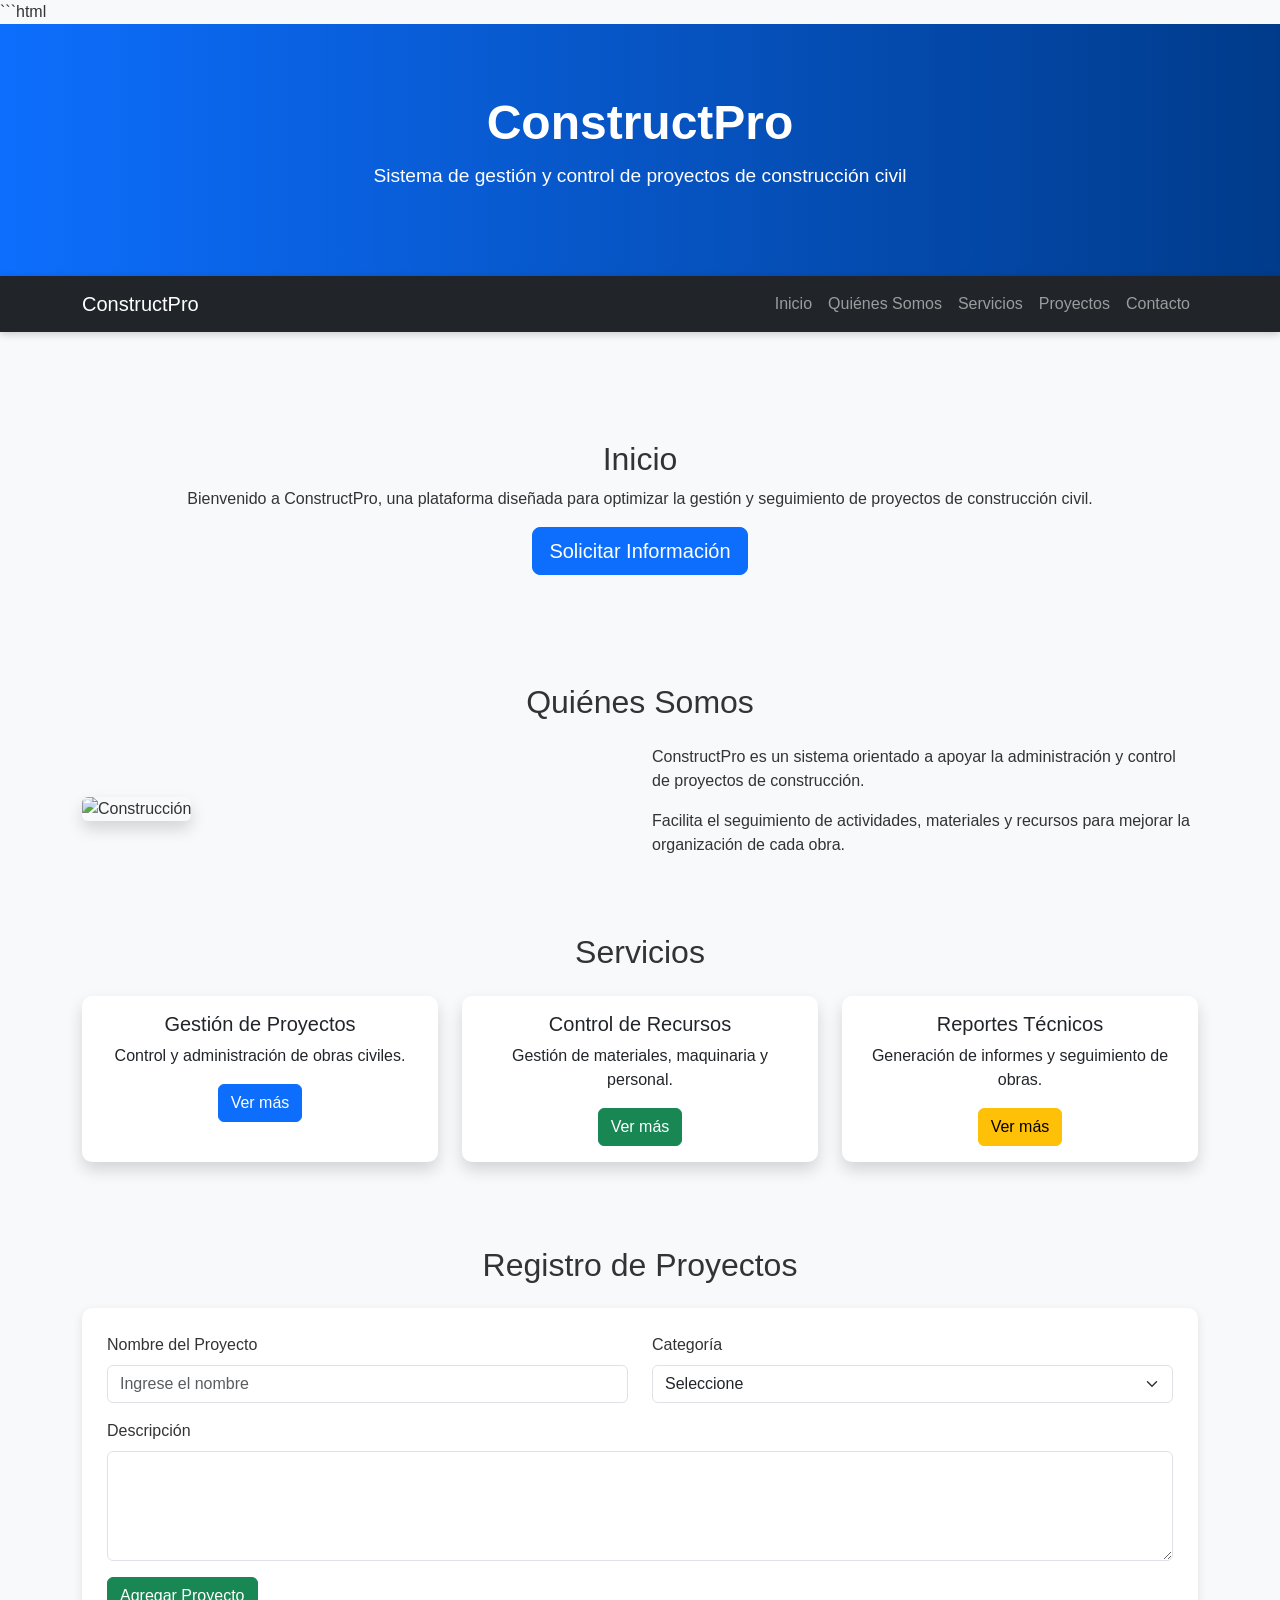
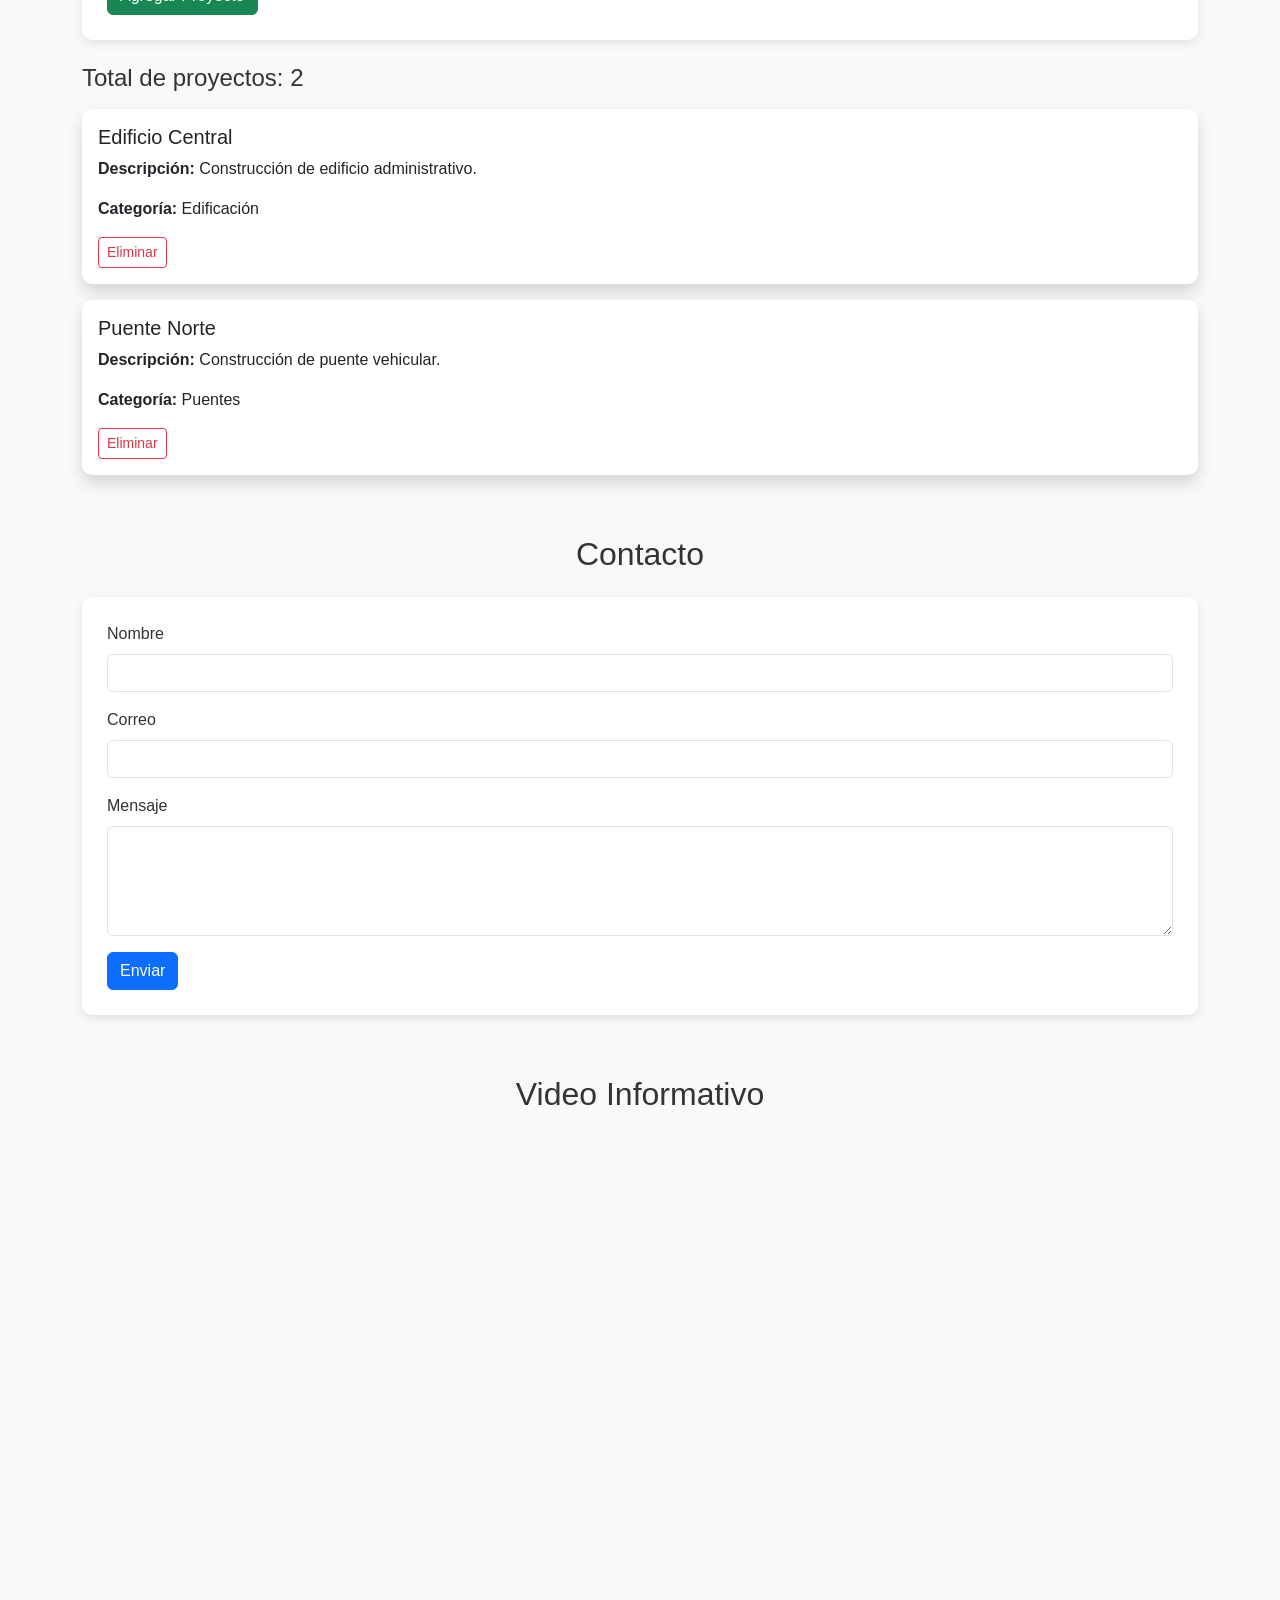
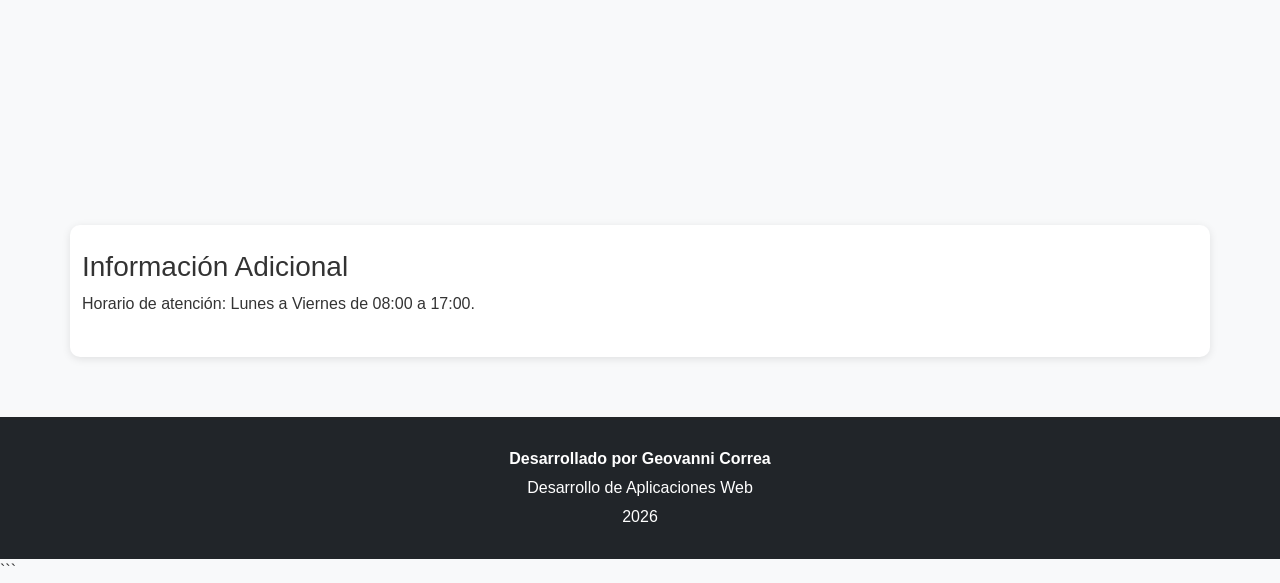
==== commit f8abb0df: "Actualización proyecto-semana 8" ====
--- a/index.html
+++ b/index.html
@@ -1,3 +1,4 @@
+```html
 <!DOCTYPE html>
 <html lang="es">
 <head>
@@ -14,22 +15,20 @@
 <link rel="stylesheet" href="style.css">
 
 </head>
+
 <body>
 
-<!-- ===================================== -->
-<!-- BASE.HTML - HEADER                    -->
-<!-- Esta sección podría formar parte de   -->
-<!-- una plantilla base.html               -->
-<!-- ===================================== -->
+<!-- HEADER -->
 
 <header>
-    <h1>ConstructPro</h1>
-    <p>Sistema de gestión y control de proyectos de construcción civil</p>
+
+<h1>ConstructPro</h1>
+
+<p>Sistema de gestión y control de proyectos de construcción civil</p>
+
 </header>
 
-<!-- ===================================== -->
-<!-- BASE.HTML - NAVBAR                    -->
-<!-- ===================================== -->
+<!-- NAVBAR -->
 
 <nav class="navbar navbar-expand-lg navbar-dark bg-dark">
 
@@ -79,39 +78,36 @@
 
 </nav>
 
-<!-- ===================================== -->
-<!-- CONTENIDO PRINCIPAL                   -->
-<!-- Esta sección sería el bloque de       -->
-<!-- contenido dinámico de base.html       -->
-<!-- ===================================== -->
-
 <main class="container">
 
 <!-- INICIO -->
 
-<section id="inicio" class="text-center p-5">
+<section id="inicio" class="text-center py-5">
 
 <h2>Inicio</h2>
 
 <p>
-Bienvenido a ConstructPro, una plataforma diseñada para optimizar la gestión,
-planificación y seguimiento de proyectos de construcción civil.
-Nuestro sistema facilita el control de recursos, materiales y actividades,
-mejorando la productividad y eficiencia en cada obra.
+
+Bienvenido a ConstructPro, una plataforma diseñada para optimizar la gestión y seguimiento de proyectos de construcción civil.
+
 </p>
 
 <a href="#contacto" class="btn btn-primary btn-lg">
+
 Solicitar Información
+
 </a>
 
 </section>
 
-<!-- QUIÉNES SOMOS -->
+<!-- QUIENES SOMOS -->
 
 <section id="quienes-somos">
 
 <h2 class="text-center mb-4">
+
 Quiénes Somos
+
 </h2>
 
 <div class="row align-items-center">
@@ -119,307 +115,360 @@
 <div class="col-md-6">
 
 <img
+
 src="https://images.unsplash.com/photo-1504307651254-35680f356dfd?auto=format&fit=crop&w=1000&q=80"
-alt="Construcción civil"
-class="img-fluid shadow">
+
+class="img-fluid rounded shadow"
+
+alt="Construcción">
 
 </div>
 
 <div class="col-md-6">
 
-<article>
-
 <p>
-ConstructPro es un sistema web desarrollado para apoyar a empresas constructoras,
-ingenieros y profesionales del sector de la construcción en la administración de
-sus proyectos.
+
+ConstructPro es un sistema orientado a apoyar la administración y control de proyectos de construcción.
+
 </p>
 
 <p>
-La plataforma permite organizar actividades, controlar recursos, supervisar el
-avance de las obras y generar reportes de manera eficiente.
+
+Facilita el seguimiento de actividades, materiales y recursos para mejorar la organización de cada obra.
+
 </p>
 
+</div>
+
+</div>
+
+</section>
+
+<!-- SERVICIOS -->
+
+<section id="servicios">
+
+<h2 class="text-center mb-4">
+
+Servicios
+
+</h2>
+
+<div id="listaServicios" class="row">
+
+</div>
+
+</section>
+
+<!-- PROYECTOS -->
+
+<section id="proyectos">
+
+<h2 class="text-center mb-4">
+
+Registro de Proyectos
+
+</h2>
+
+<form id="formProyecto">
+
+<div class="row">
+
+<div class="col-md-6 mb-3">
+
+<label class="form-label">
+
+Nombre del Proyecto
+
+</label>
+
+<input
+
+type="text"
+
+id="nombre"
+
+class="form-control"
+
+placeholder="Ingrese el nombre">
+
+<div id="errorNombre" class="invalid-feedback"></div>
+
+</div>
+
+<div class="col-md-6 mb-3">
+
+<label class="form-label">
+
+Categoría
+
+</label>
+
+<select
+
+id="categoria"
+
+class="form-select">
+
+<option value="">Seleccione</option>
+
+<option>Edificación</option>
+
+<option>Carreteras</option>
+
+<option>Puentes</option>
+
+<option>Vivienda</option>
+
+</select>
+
+<div id="errorCategoria" class="invalid-feedback"></div>
+
+</div>
+
+</div>
+
+<div class="mb-3">
+
+<label class="form-label">
+
+Descripción
+
+</label>
+
+<textarea
+
+id="descripcion"
+
+class="form-control"
+
+rows="4"
+
+placeholder="Ingrese una descripción">
+
+</textarea>
+
+<div id="errorDescripcion" class="invalid-feedback"></div>
+
+</div>
+
+<button type="submit" class="btn btn-success">
+
+Agregar Proyecto
+
+</button>
+
+</form>
+
+<!-- Spinner -->
+
+<div id="spinnerCarga" class="text-center mt-3" style="display:none;">
+
+<div class="spinner-border text-primary" role="status">
+
+<span class="visually-hidden">
+
+Cargando...
+
+</span>
+
+</div>
+
+<p>Registrando proyecto...</p>
+
+</div>
+
+<div id="mensaje"></div>
+
+<h4 class="mt-4">
+
+Total de proyectos:
+
+<span id="total">0</span>
+
+</h4>
+
+<div id="listaProyectos"></div>
+
+</section>
+
+<!-- CONTACTO -->
+
+<section id="contacto">
+
+<h2 class="text-center mb-4">
+
+Contacto
+
+</h2>
+
+<form>
+
+<div class="mb-3">
+
+<label class="form-label">
+
+Nombre
+
+</label>
+
+<input
+
+type="text"
+
+class="form-control">
+
+</div>
+
+<div class="mb-3">
+
+<label class="form-label">
+
+Correo
+
+</label>
+
+<input
+
+type="email"
+
+class="form-control">
+
+</div>
+
+<div class="mb-3">
+
+<label class="form-label">
+
+Mensaje
+
+</label>
+
+<textarea
+
+class="form-control"
+
+rows="4">
+
+</textarea>
+
+</div>
+
+<button class="btn btn-primary">
+
+Enviar
+
+</button>
+
+</form>
+
+</section>
+
+<!-- VIDEO -->
+
+<section class="text-center">
+
+<h2 class="mb-4">
+
+Video Informativo
+
+</h2>
+
+<div class="ratio ratio-16x9">
+
+<iframe
+
+src="https://www.youtube.com/embed/iXQYnaMIH7M"
+
+allowfullscreen>
+
+</iframe>
+
+</div>
+
+</section>
+
+</main>
+
+<aside class="container mt-5">
+
+<h3>Información Adicional</h3>
+
 <p>
-Nuestro objetivo es brindar una solución tecnológica que facilite la toma de
-decisiones, optimice recursos y contribuya al cumplimiento de plazos establecidos.
+
+Horario de atención: Lunes a Viernes de 08:00 a 17:00.
+
 </p>
 
-</article>
-
-</div>
-
-</div>
-
-</section>
-
-<!-- SERVICIOS -->
-
-<section id="servicios">
-
-<h2 class="text-center mb-4">
-Servicios
-</h2>
-
-<!-- Contenido generado dinámicamente desde JavaScript -->
-
-<div id="listaServicios" class="row">
-
-</div>
-
-</section>
-
-<!-- REGISTRO DE PROYECTOS -->
-
-<section id="proyectos">
-
-<h2 class="text-center mb-4">
-Registro de Proyectos
-</h2>
-
-<form id="formProyecto">
-
-<div class="mb-3">
-
-<label class="form-label">
-Nombre del Proyecto
-</label>
-
-<input
-type="text"
-class="form-control"
-id="nombre"
-placeholder="Ingrese el nombre del proyecto">
-
-<div id="errorNombre" class="invalid-feedback"></div>
-
-</div>
-
-<div class="mb-3">
-
-<label class="form-label">
-Descripción
-</label>
-
-<textarea
-class="form-control"
-id="descripcion"
-rows="3"
-placeholder="Ingrese la descripción"></textarea>
-
-<div id="errorDescripcion" class="invalid-feedback"></div>
-
-</div>
-
-<div class="mb-3">
-
-<label class="form-label">
-Categoría
-</label>
-
-<select
-class="form-select"
-id="categoria">
-
-<option value="">
-Seleccione
-</option>
-
-<option>Edificación</option>
-
-<option>Carreteras</option>
-
-<option>Puentes</option>
-
-<option>Vivienda</option>
-
-</select>
-
-<div id="errorCategoria" class="invalid-feedback"></div>
-
-</div>
+</aside>
+
+<footer>
+
+<p><strong>Desarrollado por Geovanni Correa</strong></p>
+
+<p>Desarrollo de Aplicaciones Web</p>
+
+<p>2026</p>
+
+</footer>
+
+<!-- MODAL -->
+
+<div class="modal fade" id="modalInfo" tabindex="-1">
+
+<div class="modal-dialog">
+
+<div class="modal-content">
+
+<div class="modal-header">
+
+<h5 class="modal-title">
+
+Información del Servicio
+
+</h5>
 
 <button
-type="submit"
-class="btn btn-primary">
-
-Agregar Proyecto
+
+type="button"
+
+class="btn-close"
+
+data-bs-dismiss="modal">
 
 </button>
 
-</form>
-
-<div id="mensaje" class="mt-3"></div>
-
-<h4 class="mt-4">
-
-Total de proyectos:
-
-<span id="total">0</span>
-
-</h4>
-
-<!-- Lista generada desde JavaScript -->
-
-<div id="listaProyectos"></div>
-
-</section>
-
-<!-- CONTACTO -->
-
-<section id="contacto">
-
-<h2 class="text-center mb-4">
-Contacto
-</h2>
-
-<form>
-
-<div class="mb-3">
-
-<label class="form-label">
-Nombre
-</label>
-
-<input
-type="text"
-class="form-control"
-placeholder="Ingrese su nombre">
-
-</div>
-
-<div class="mb-3">
-
-<label class="form-label">
-Correo Electrónico
-</label>
-
-<input
-type="email"
-class="form-control"
-placeholder="ejemplo@correo.com">
-
-</div>
-
-<div class="mb-3">
-
-<label class="form-label">
-Asunto
-</label>
-
-<input
-type="text"
-class="form-control"
-placeholder="Ingrese el asunto">
-
-</div>
-
-<div class="mb-3">
-
-<label class="form-label">
-Mensaje
-</label>
-
-<textarea
-class="form-control"
-rows="4"
-placeholder="Escriba su mensaje"></textarea>
-
-</div>
+</div>
+
+<div class="modal-body">
+
+<p>
+
+ConstructPro permite administrar proyectos, recursos y actividades de construcción mediante una plataforma sencilla y organizada.
+
+</p>
+
+</div>
+
+<div class="modal-footer">
 
 <button
-type="submit"
-class="btn btn-primary">
-
-Enviar Mensaje
+
+class="btn btn-secondary"
+
+data-bs-dismiss="modal">
+
+Cerrar
 
 </button>
 
-</form>
-
-<div class="mt-4">
-
-<a href="mailto:gj.correas@constructpro.com"
-class="btn btn-danger m-1">
-Correo
-</a>
-
-<a href="https://www.facebook.com"
-target="_blank"
-class="btn btn-primary m-1">
-Facebook
-</a>
-
-<a href="https://www.instagram.com"
-target="_blank"
-class="btn btn-warning m-1">
-Instagram
-</a>
-
-<a href="https://www.linkedin.com"
-target="_blank"
-class="btn btn-info m-1">
-LinkedIn
-</a>
-
-</div>
-
-</section>
-
-<!-- VIDEO -->
-
-<section class="text-center">
-
-<h2 class="mb-4">
-
-Video Informativo
-
-</h2>
-
-<div class="ratio ratio-16x9">
-
-<iframe
-src="https://www.youtube.com/embed/iXQYnaMIH7M"
-title="Video ConstructPro"
-allowfullscreen>
-
-</iframe>
-
-</div>
-
-</section>
-
-</main>
-
-<!-- ASIDE -->
-
-<aside class="container">
-
-<h3>Información Adicional</h3>
-
-<p>
-Horario de atención: Lunes a Viernes de 08:00 a 17:00.
-</p>
-
-<p>
-Soporte técnico disponible las 24 horas.
-</p>
-
-</aside>
-
-<!-- ===================================== -->
-<!-- BASE.HTML - FOOTER                    -->
-<!-- ===================================== -->
-
-<footer>
-
-<p><strong>Desarrollado por Geovanni Correa</strong></p>
-
-<p>Desarrollo de Aplicaciones Web</p>
-
-<p>Año: 2026</p>
-
-</footer>
+</div>
+
+</div>
+
+</div>
+
+</div>
 
 <!-- Bootstrap -->
 
@@ -428,4 +477,5 @@
 <script src="script.js"></script>
 
 </body>
-</html>+</html>
+```
--- a/style.css
+++ b/style.css
@@ -13,19 +13,20 @@
 ========================== */
 
 header{
-    background: linear-gradient(90deg, #0d6efd, #003b8b);
-    color: white;
-    text-align: center;
-    padding: 80px 20px;
+    background: linear-gradient(90deg,#0d6efd,#003b8b);
+    color:white;
+    text-align:center;
+    padding:70px 20px;
 }
 
 header h1{
-    font-size: 3rem;
-    font-weight: bold;
+    font-size:3rem;
+    font-weight:bold;
 }
 
 header p{
-    font-size: 1.2rem;
+    font-size:1.2rem;
+    margin-top:10px;
 }
 
 /* ==========================
@@ -33,7 +34,7 @@
 ========================== */
 
 .navbar{
-    box-shadow: 0 2px 8px rgba(0,0,0,.2);
+    box-shadow:0 2px 8px rgba(0,0,0,.2);
 }
 
 /* ==========================
@@ -41,8 +42,16 @@
 ========================== */
 
 section{
-    margin-top: 70px;
-    margin-bottom: 70px;
+    margin-top:60px;
+    margin-bottom:60px;
+}
+
+/* ==========================
+   IMÁGENES
+========================== */
+
+img{
+    border-radius:10px;
 }
 
 /* ==========================
@@ -50,22 +59,14 @@
 ========================== */
 
 .card{
-    border: none;
-    border-radius: 10px;
-    box-shadow: 0 4px 10px rgba(0,0,0,.15);
-    transition: all .3s ease;
+    border:none;
+    border-radius:10px;
+    transition:.3s;
 }
 
 .card:hover{
-    transform: translateY(-5px);
-}
-
-/* ==========================
-   IMÁGENES
-========================== */
-
-img{
-    border-radius: 10px;
+    transform:translateY(-5px);
+    box-shadow:0 6px 15px rgba(0,0,0,.15);
 }
 
 /* ==========================
@@ -73,26 +74,38 @@
 ========================== */
 
 form{
-    background: white;
-    padding: 25px;
-    border-radius: 10px;
-    box-shadow: 0 3px 8px rgba(0,0,0,.1);
+    background:#fff;
+    padding:25px;
+    border-radius:10px;
+    box-shadow:0 3px 10px rgba(0,0,0,.1);
+}
+
+/* ==========================
+   BOTONES
+========================== */
+
+.btn{
+    transition:.3s;
+}
+
+.btn:hover{
+    transform:scale(1.03);
+}
+
+/* ==========================
+   SPINNER
+========================== */
+
+#spinnerCarga{
+    margin-top:20px;
 }
 
 /* ==========================
    MENSAJES
 ========================== */
 
-.alert{
-    margin-top: 20px;
-}
-
-/* ==========================
-   LISTA DE PROYECTOS
-========================== */
-
-#listaProyectos .card{
-    margin-bottom: 20px;
+#mensaje{
+    margin-top:20px;
 }
 
 /* ==========================
@@ -100,11 +113,11 @@
 ========================== */
 
 aside{
-    background: white;
-    padding: 25px;
-    border-radius: 10px;
-    margin-top: 40px;
-    box-shadow: 0 2px 8px rgba(0,0,0,.1);
+    background:#fff;
+    padding:25px;
+    border-radius:10px;
+    margin-top:50px;
+    box-shadow:0 2px 8px rgba(0,0,0,.1);
 }
 
 /* ==========================
@@ -112,62 +125,50 @@
 ========================== */
 
 footer{
-    background-color: #212529;
-    color: white;
-    text-align: center;
-    padding: 25px;
-    margin-top: 50px;
+    background:#212529;
+    color:white;
+    text-align:center;
+    padding:25px;
+    margin-top:60px;
 }
 
 footer p{
-    margin: 5px;
-}
-
-/* ==========================
-   BOTONES
-========================== */
-
-.btn{
-    transition: .3s;
-}
-
-.btn:hover{
-    transform: scale(1.03);
+    margin:5px;
 }
 
 /* ==========================
    RESPONSIVE
 ========================== */
 
-@media (max-width:768px){
+@media(max-width:768px){
 
     header{
-        padding: 50px 15px;
+        padding:50px 15px;
     }
 
     header h1{
-        font-size: 2rem;
+        font-size:2rem;
     }
 
     header p{
-        font-size: 1rem;
+        font-size:1rem;
     }
 
     section{
-        margin-top: 50px;
-        margin-bottom: 50px;
+        margin-top:40px;
+        margin-bottom:40px;
     }
 
 }
 
-@media (max-width:576px){
+@media(max-width:576px){
 
     header h1{
-        font-size: 1.7rem;
+        font-size:1.6rem;
     }
 
     form{
-        padding: 18px;
+        padding:18px;
     }
 
-}+}
